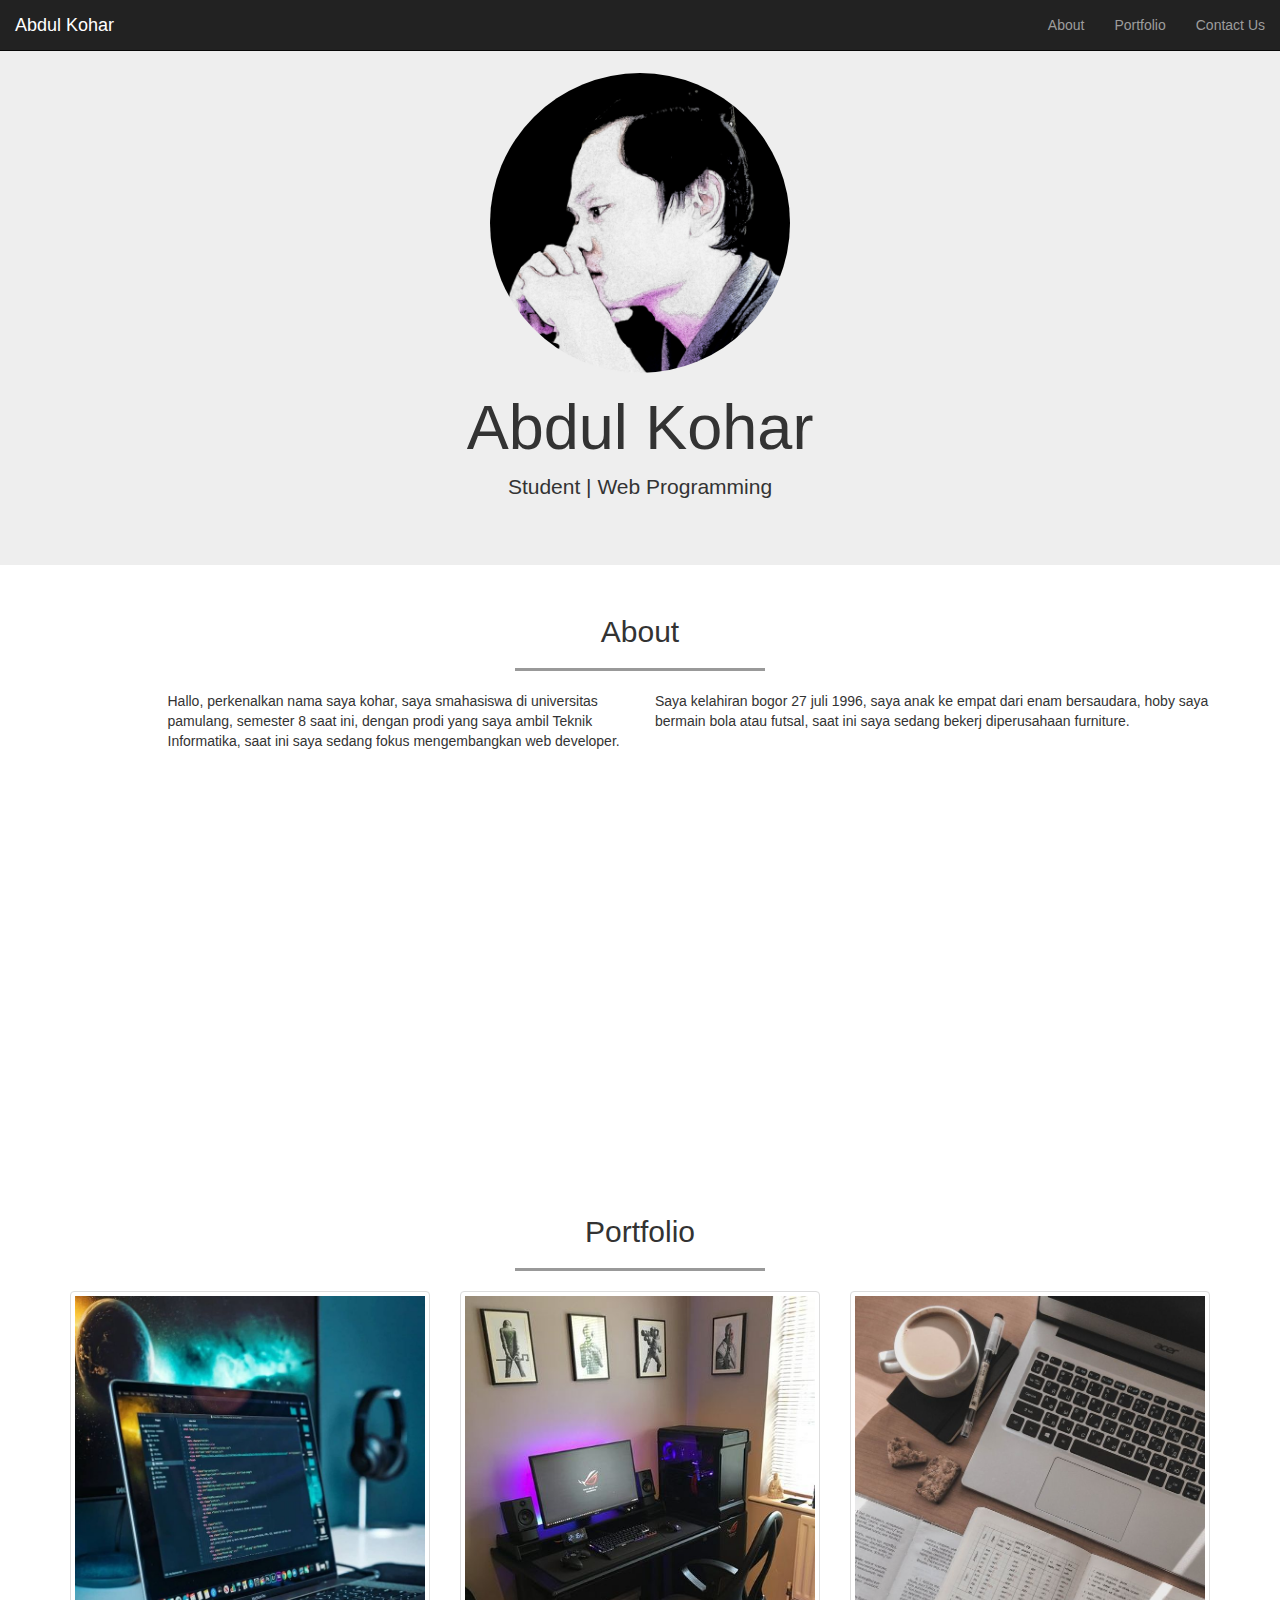
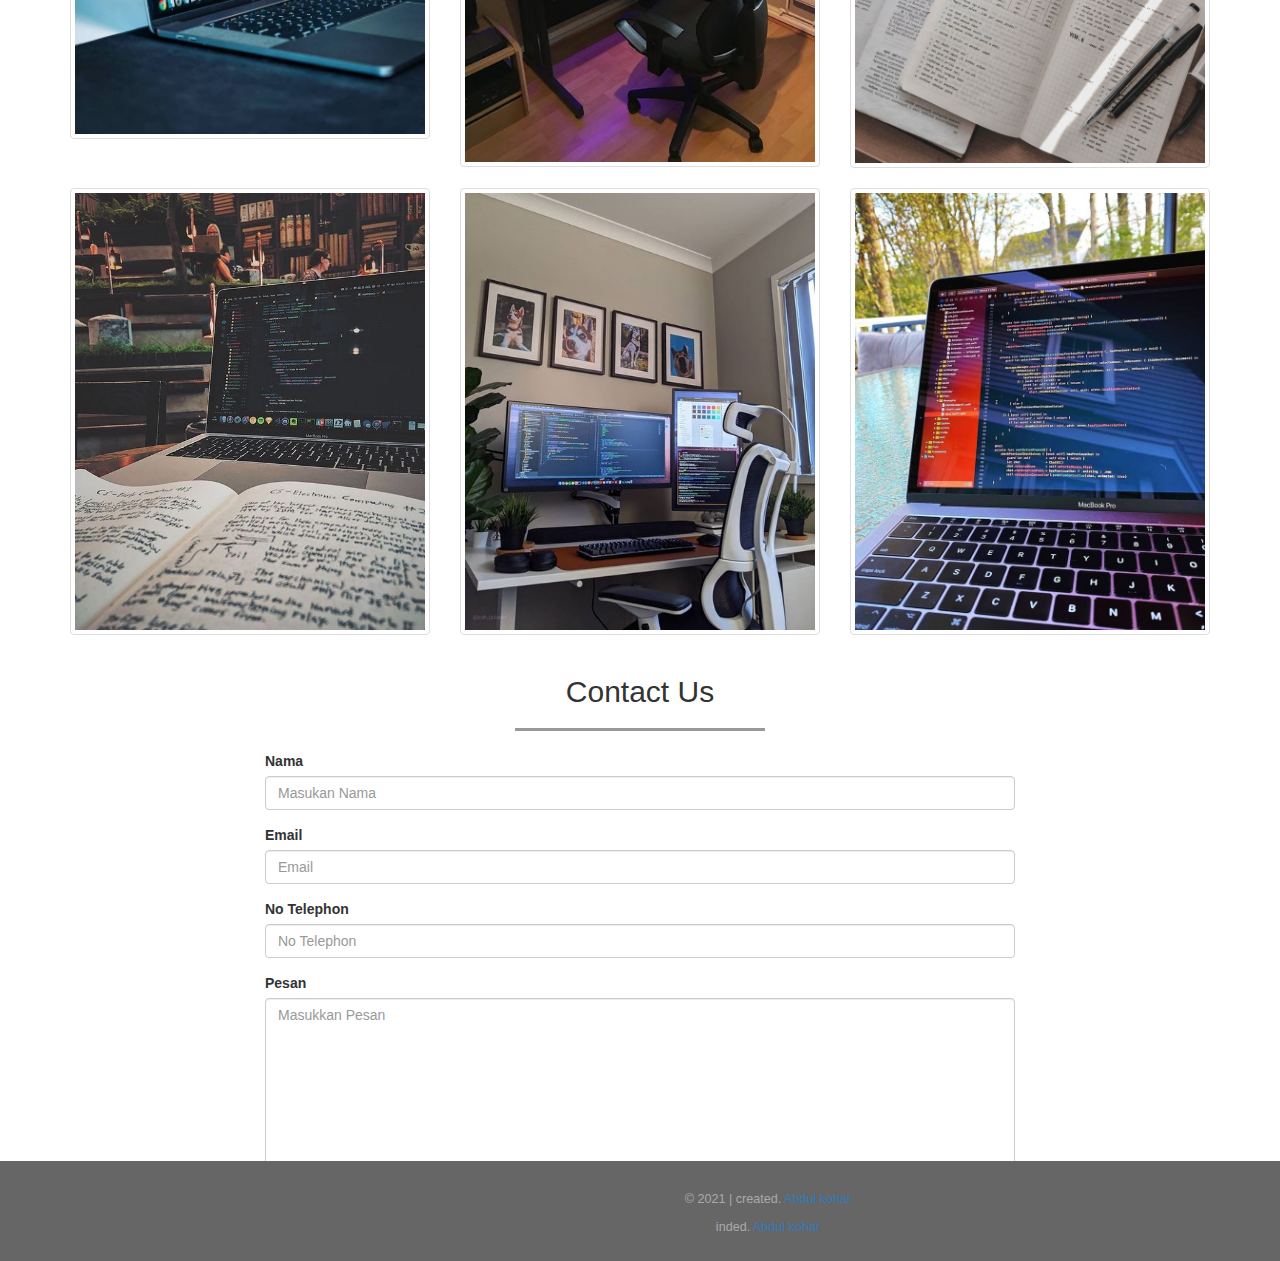
==== index.html @ ffff140d "change" ====
<!DOCTYPE html>
<html lang="en" id="home">
  <head>
    <meta charset="utf-8">
    <meta http-equiv="X-UA-Compatible" content="IE=edge">
    <meta name="viewport" content="width=device-width, initial-scale=1">
    <!-- The above 3 meta tags *must* come first in the head; any other head content must come *after* these tags -->
    <title>My Portfolio|Abdul Kohar</title>

    <!-- Bootstrap -->
    <link href="css/bootstrap.min.css" rel="stylesheet">
    <link rel="stylesheet" href="css/style.css">

    <!-- HTML5 shim and Respond.js for IE8 support of HTML5 elements and media queries -->
    <!-- WARNING: Respond.js doesn't work if you view the page via file:// -->
    <!--[if lt IE 9]>
      <script src="https://oss.maxcdn.com/html5shiv/3.7.3/html5shiv.min.js"></script>
      <script src="https://oss.maxcdn.com/respond/1.4.2/respond.min.js"></script>
    <![endif]-->
  </head>
  <body>
    <!-- Navbar -->
    <nav class="navbar navbar-inverse navbar-fixed-top">
      <div class="container-fluid">
        <div class="navbar-header">
          <button type="button" class="navbar-toggle collapsed" data-toggle="collapse" data-target="#bs-example-navbar-collapse-1" aria-expanded="false">
            <span class="sr-only">Toggle Navigasi</span>
            <span class="icon-bar"></span>
            <span class="icon-bar"></span>
            <span class="icon-bar"></span>
          </button>

          <a href="#home" class="navbar-brand" class="page-scroll">Abdul Kohar</a>
        </div>




        <div class="collapse navbar-collapse" id="bs-example-navbar-collapse-1">
          <ul class="nav navbar-nav navbar-right">
            <li><a href="#about" class="page-scroll">About</li></a>
            <li><a href="#portfolio" class="page-scroll">Portfolio</li></a>
            <li><a href="#contact" class="page-scroll">Contact Us</a></li>
          <ul>
        </ul>
      </div>
    </nav>
    <!-- akhir navbar -->









    <!-- jumbotron -->
    <div class="jumbotron text-center">
      <img src="img/jumbotron.jpg" class="img-circle">
      <h1>Abdul Kohar</h1>
      <p>Student | Web Programming</p>
    </div>
    <!-- akhir jumbotron -->




    <!-- about -->
    <section class="about" id="about">
      <div class="container">
        <div class="row">
          <div class="col-sm-12">
            <h2 class="text-center">About</h2>
            <hr>
          </div>
        </div>

        <div class="row">
          <div class="col-sm-5 col-sm-offset-1">
            <p>Hallo, perkenalkan nama saya kohar, saya smahasiswa di universitas pamulang, semester 8 saat ini, dengan prodi yang saya ambil Teknik Informatika, saat ini saya sedang fokus mengembangkan web developer.</p>
          </div>
          <div class="col-sm-6">
            <p>Saya kelahiran bogor 27 juli 1996, saya anak ke empat dari enam bersaudara, hoby saya bermain bola atau futsal, saat ini saya sedang bekerj diperusahaan furniture. </p>
        </div>
      </div>
    </section>
    <!-- akhir about -->




    <!-- porfolio -->
    <section class="portfolio" id="portfolio">
      <div class="container">
        <div class="row">
          <div class="col-sm-12 text-center">
            <h2>Portfolio</h2>
            <hr>
          </div>
        </div>
        <div class="row">
          <div class="col-sm-4">
            <a href="" class="thumbnail">
               <img src="img/porfolio/1.jpg">
            </a>
          </div>
          <div class="col-sm-4">
            <a href="" class="thumbnail">
               <img src="img/porfolio/2.jpeg">
            </a>
          </div>
          <div class="col-sm-4">
            <a href="" class="thumbnail">
               <img src="img/porfolio/3.jpg">
            </a>
          </div>
          <div class="col-sm-4">
            <a href="" class="thumbnail">
               <img src="img/porfolio/4.jpg">
            </a>
          </div>
        <div class="col-sm-4">
            <a href="" class="thumbnail">
               <img src="img/porfolio/5.jpeg">
            </a>
          </div>
          <div class="col-sm-4">
            <a href="" class="thumbnail">
               <img src="img/porfolio/6.jpg">
            </a>
          </div>
        </div>
    </div>
  </section>
    <!-- akhir porfolio -->




    <!-- contact -->
    <section class="contact" id="contact">
      <div class="container">
        <div class="row">
          <div class="col-sm-12 text-center">
            <h2>Contact Us</h2>
            <hr>
          </div>
        </div>
        <div class="row">
          <div class="col-sm-8 col-sm-offset-2">
            <form>
              <div class="form-group">
                <label for="nama">Nama</label>
                <input type="text" id="nama" class="form-control" placeholder="Masukan Nama">
              </div>
               <div class="form-group">
                <label for="email">Email</label>
                <input type="email" id="nama" class="form-control" placeholder="Email">
              </div>
               <div class="form-group">
                <label for="telp">No Telephon</label>
                <input type="telp" id="nama" class="form-control" placeholder="No Telephon">
              </div>
              <div class="form-group">
                <label for="pesan">Pesan</label>
                <textarea class="form-control" rows="10" placeholder="Masukkan Pesan"></textarea>
              </div>
              <button type="submit" class="btn btn-primary">Kirim Pesan</button>
            </form>
          </div>
        </div>

      </div>
    </section>
    <!-- akhri contact -->



    <!-- footer -->
    <footer>
      <div class="container text-center">
        <div class="row">
          <div class="col-sm-12">
          <p>&copy; 2021 | created. <a href="https://instagram.com/akohar27">Abdul kohar</p></a>
        </div>
       </div>
       <div class="row">
          <div class="col-sm-12">
          <p>inded. <a href="https://www.linkedin.com/in/abdul-kohar-0a9ba1a0">Abdul kohar</p></a>
      </div>
    </footer>
    <!-- akhir footer -->










    <!-- jQuery (necessary for Bootstrap's JavaScript plugins) -->
    <script src="js/jquery-3.6.0.min.js"></script>
    <!-- Include all compiled plugins (below), or include individual files as needed -->
    <script src="js/bootstrap.min.js"></script>

    <script src="js/script.js"></script>
  </body>
</html>
---- css/style.css ----
html {
	position: relative;
}


body {
	margin-bottom: 120px;
}

.jumbotron img {
	width: 300px;
	margin-top: 25px;
	
}



hr {
	width: 250px;
	border-top: 3px solid #999;
}



section{
	height: 600px;

}


.porfolio {
	background-color: #eee;
}

.contact {
	min-height: 800px;
	
}








footer {
	position: absolute;
	bottom: 0;
	width: 120%;
	height: 100px;
	background-color: #666;
	color: #aaa;
	padding-top: 30px;
}

footer p {
	color: #aaa;
	font-size: 0.9em;
}
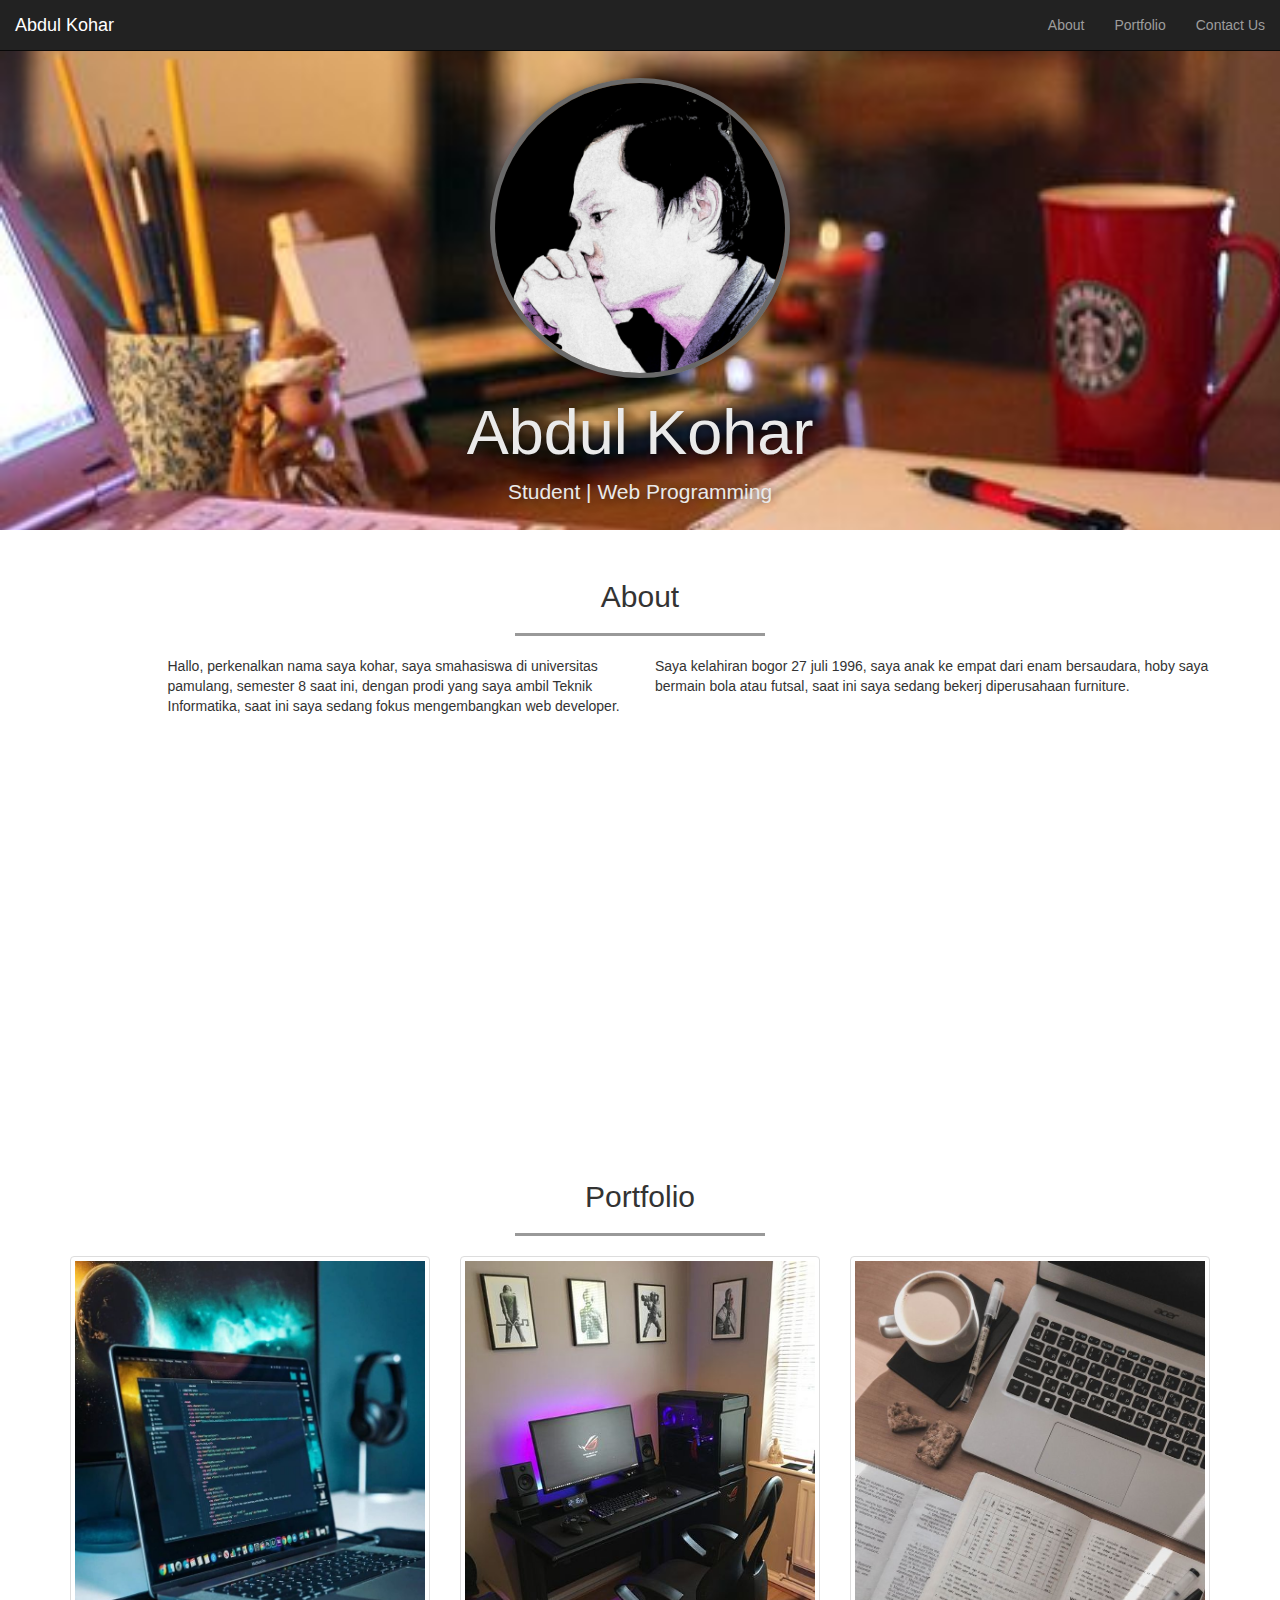
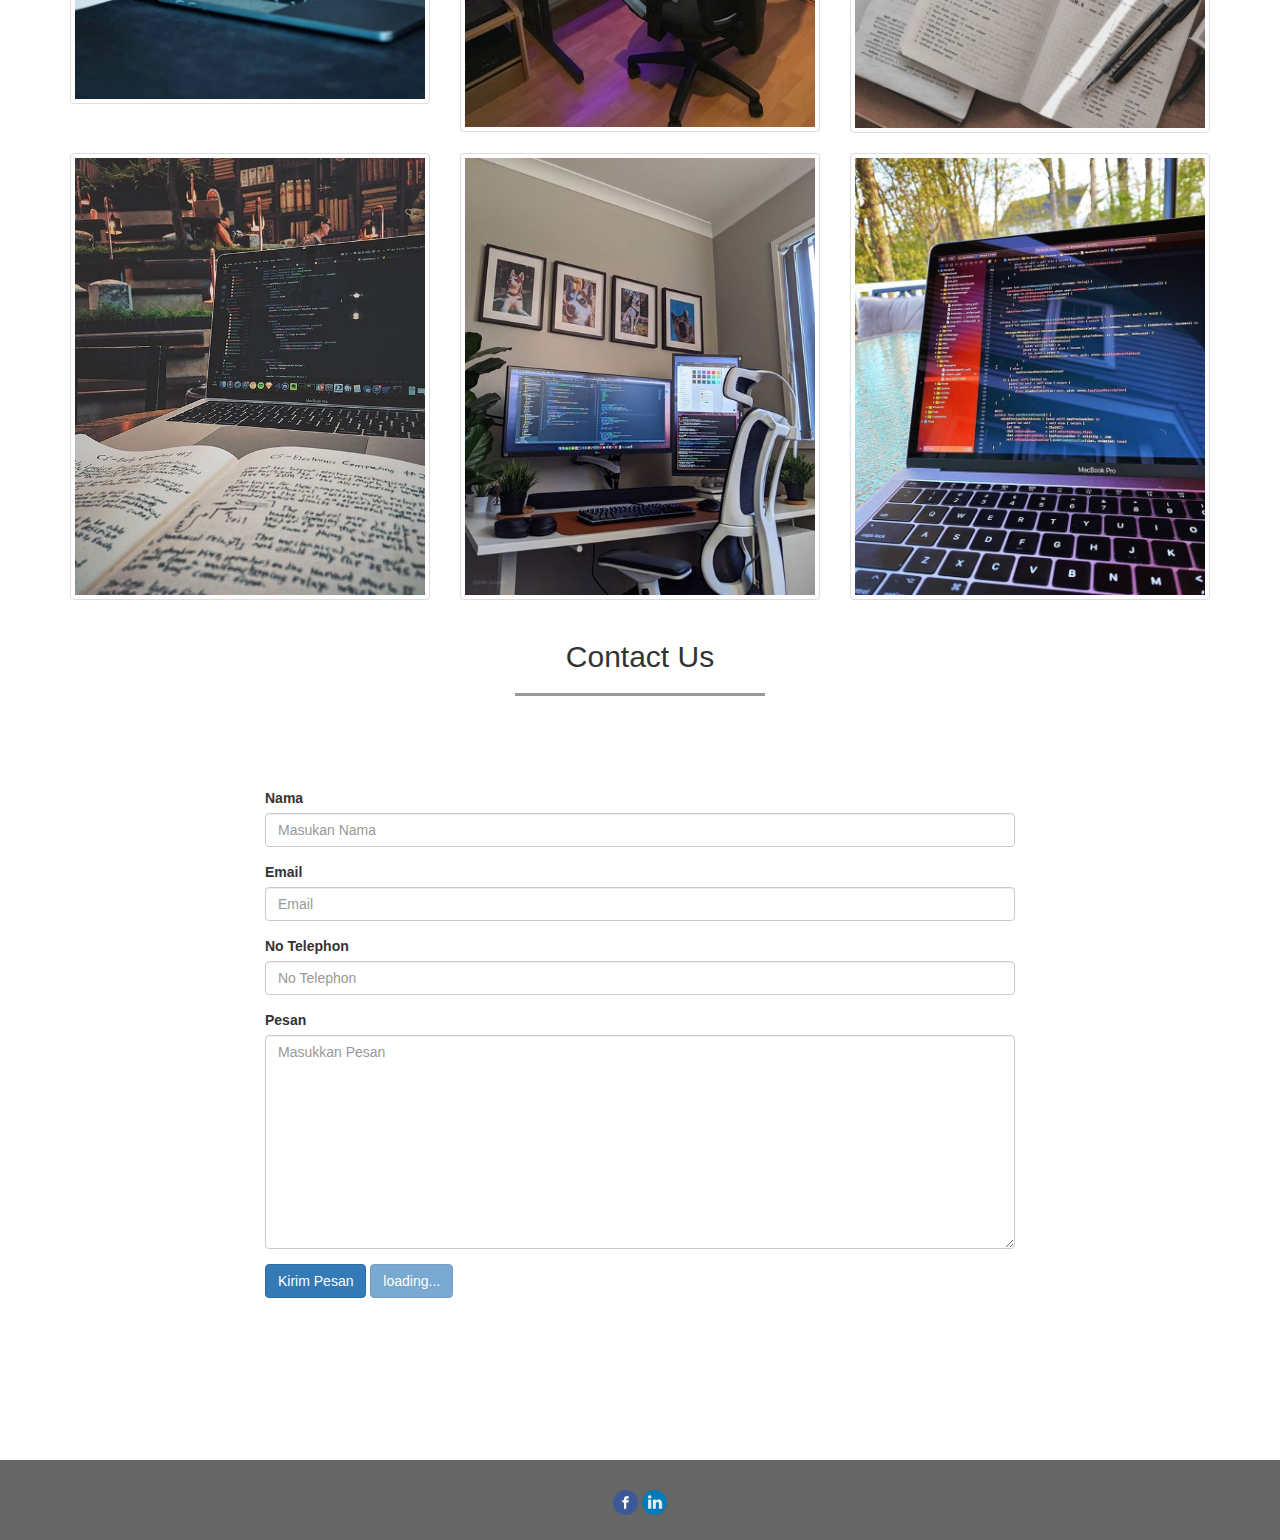
==== commit 66cdaf3c: "portfolio" ====
--- a/index.html
+++ b/index.html
@@ -5,7 +5,7 @@
     <meta http-equiv="X-UA-Compatible" content="IE=edge">
     <meta name="viewport" content="width=device-width, initial-scale=1">
     <!-- The above 3 meta tags *must* come first in the head; any other head content must come *after* these tags -->
-    <title>My Portfolio|Abdul Kohar</title>
+    <title>My Portfolio | Abdul Kohar</title>
 
     <!-- Bootstrap -->
     <link href="css/bootstrap.min.css" rel="stylesheet">
@@ -32,16 +32,11 @@
 
           <a href="#home" class="navbar-brand" class="page-scroll">Abdul Kohar</a>
         </div>
-
-
-
-
         <div class="collapse navbar-collapse" id="bs-example-navbar-collapse-1">
           <ul class="nav navbar-nav navbar-right">
-            <li><a href="#about" class="page-scroll">About</li></a>
-            <li><a href="#portfolio" class="page-scroll">Portfolio</li></a>
+            <li><a href="#about" class="page-scroll">About</a></li>
+            <li><a href="#portfolio" class="page-scroll">Portfolio</a></li>
             <li><a href="#contact" class="page-scroll">Contact Us</a></li>
-          <ul>
         </ul>
       </div>
     </nav>
@@ -57,7 +52,7 @@
 
     <!-- jumbotron -->
     <div class="jumbotron text-center">
-      <img src="img/jumbotron.jpg" class="img-circle">
+      <img src="img/jumbotron.jpg" alt="" class="img-circle">
       <h1>Abdul Kohar</h1>
       <p>Student | Web Programming</p>
     </div>
@@ -149,24 +144,35 @@
         </div>
         <div class="row">
           <div class="col-sm-8 col-sm-offset-2">
-            <form>
+            <div class="alert alert-success alert-dismissible fade show d-none" role="alert">
+              <button type="button" class="close" data-dismiss="alert" aria-label="Close"><span aria-hidden="true">&times;</span></button>
+              <strong>Terimakasih!</strong> Pesan telah diterima.
+            </div>
+            <form name="form-contact">
               <div class="form-group">
                 <label for="nama">Nama</label>
-                <input type="text" id="nama" class="form-control" placeholder="Masukan Nama">
+                <input type="text" id="nama" class="form-control" placeholder="Masukan Nama" name="nama"/>
               </div>
                <div class="form-group">
                 <label for="email">Email</label>
-                <input type="email" id="nama" class="form-control" placeholder="Email">
+                <input type="email" id="nama" class="form-control" placeholder="Email" name="email"/>
               </div>
                <div class="form-group">
                 <label for="telp">No Telephon</label>
-                <input type="telp" id="nama" class="form-control" placeholder="No Telephon">
+                <input type="telp" id="nama" class="form-control" placeholder="No Telephon" name="no telephon"/>
               </div>
               <div class="form-group">
                 <label for="pesan">Pesan</label>
-                <textarea class="form-control" rows="10" placeholder="Masukkan Pesan"></textarea>
-              </div>
-              <button type="submit" class="btn btn-primary">Kirim Pesan</button>
+                <textarea class="form-control" rows="10" placeholder="Masukkan Pesan" name="pesan"></textarea>
+              </div>
+              <button type="submit" class="btn btn-primary btn-kirim" >Kirim Pesan</button>
+
+
+              <button type="submit" class="btn btn-primary d-none" disabled>
+                <span class="spinner-border spinner-border-sm" role="status" aria-hidden="true"></span>
+                loading...
+              </button>
+
             </form>
           </div>
         </div>
@@ -182,12 +188,19 @@
       <div class="container text-center">
         <div class="row">
           <div class="col-sm-12">
-          <p>&copy; 2021 | created. <a href="https://instagram.com/akohar27">Abdul kohar</p></a>
-        </div>
+             <a href="https://m.facebook.com/abdulkohar.kohar.359">
+               <img src="img/facebook.png">
+            </a>
+            <a href="https:/www.instagram.com/akohar27">
+               <img src="img/linkedin.png">
+            </a>
+          </div>
        </div>
        <div class="row">
-          <div class="col-sm-12">
-          <p>inded. <a href="https://www.linkedin.com/in/abdul-kohar-0a9ba1a0">Abdul kohar</p></a>
+         <div class="col-sm-12"> 
+           
+         </div>
+       </div>
       </div>
     </footer>
     <!-- akhir footer -->
@@ -207,5 +220,18 @@
     <script src="js/bootstrap.min.js"></script>
 
     <script src="js/script.js"></script>
+
+
+    <script>
+  const scriptURL = 'https://script.google.com/macros/s/AKfycbxNbPjHEDdVsoG2P-Elxygalj2u6ykDBJUbje1w2sw8i8Z_JV3uzRpGZSZItKRv99Q/exec'
+  const form = document.forms['form-contact'];
+
+  form.addEventListener('submit', e => {
+    e.preventDefault()
+    fetch(scriptURL, { method: 'POST', body: new FormData(form)})
+      .then(response => console.log('Success!', response))
+      .catch(error => console.error('Error!', error.message))
+  })
+</script>
   </body>
 </html>--- a/css/style.css
+++ b/css/style.css
@@ -5,12 +5,27 @@
 
 body {
 	margin-bottom: 120px;
+	margin-top: 30px;
+}
+
+
+.jumbotron {
+	height: 500px;
+	background-image: url('..//img/header-bg1.jpg');
+	background-attachment: fixed;
+	background-size: cover;
+	background-position: 0 -70px;
+	color: #eaeaea;
 }
 
 .jumbotron img {
 	width: 300px;
-	margin-top: 25px;
-	
+	border: 5px solid #696969;
+	box-shadow: 1px 1px 10px rgba(0,0,0,0.5);
+}
+
+.jumbotron h1, .jumbotron p {
+	text-shadow: 1px 1px 10px rgba(0,0,0,0.5);
 }
 
 
@@ -22,8 +37,8 @@
 
 
 
-section{
-	height: 600px;
+section {
+	min-height: 600px;
 
 }
 
@@ -34,6 +49,7 @@
 
 .contact {
 	min-height: 800px;
+	
 	
 }
 
@@ -46,15 +62,24 @@
 
 footer {
 	position: absolute;
-	bottom: 0;
-	width: 120%;
-	height: 100px;
+	bottom: 0%;
+	width: 100%;
+	height: 80px;
 	background-color: #666;
 	color: #aaa;
 	padding-top: 30px;
+
+
 }
 
 footer p {
 	color: #aaa;
 	font-size: 0.9em;
+
+}
+
+footer img{
+	height: 25px;
+	color: red;
+	font-size: 40px;
 }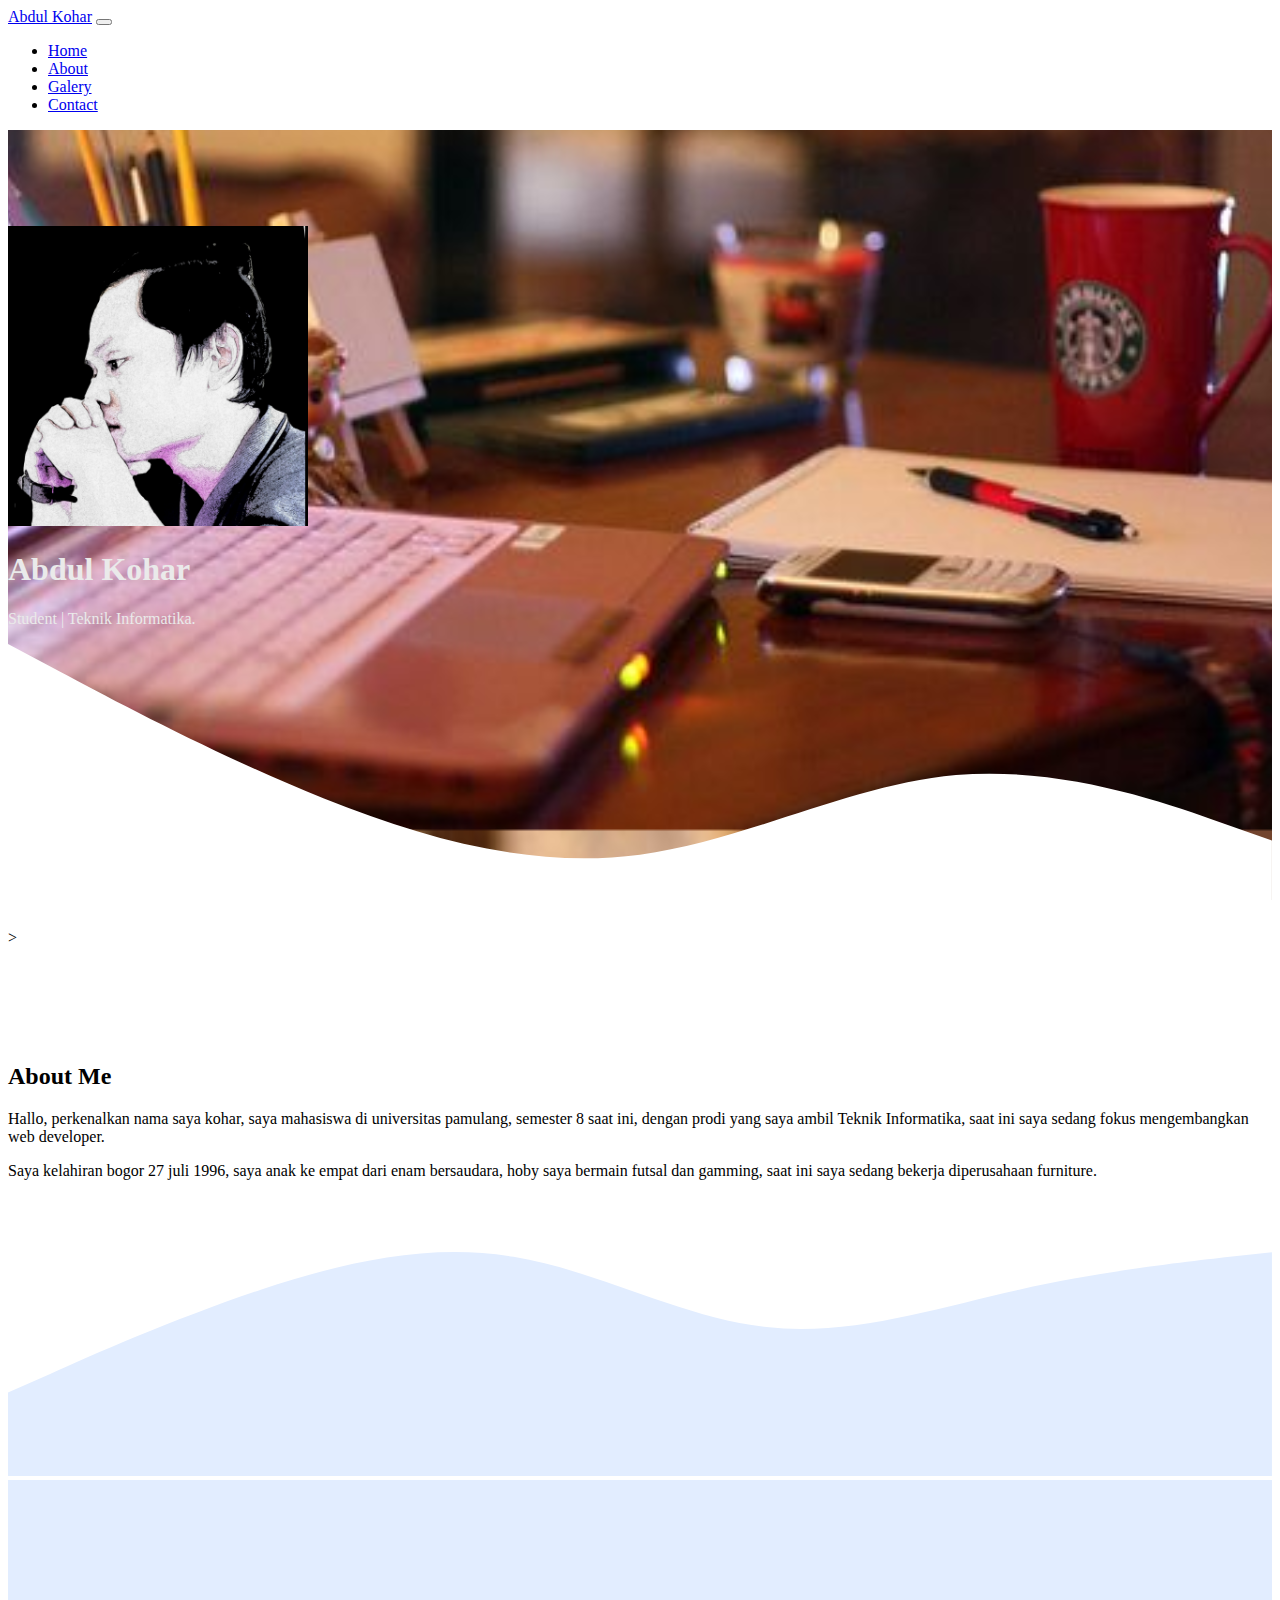
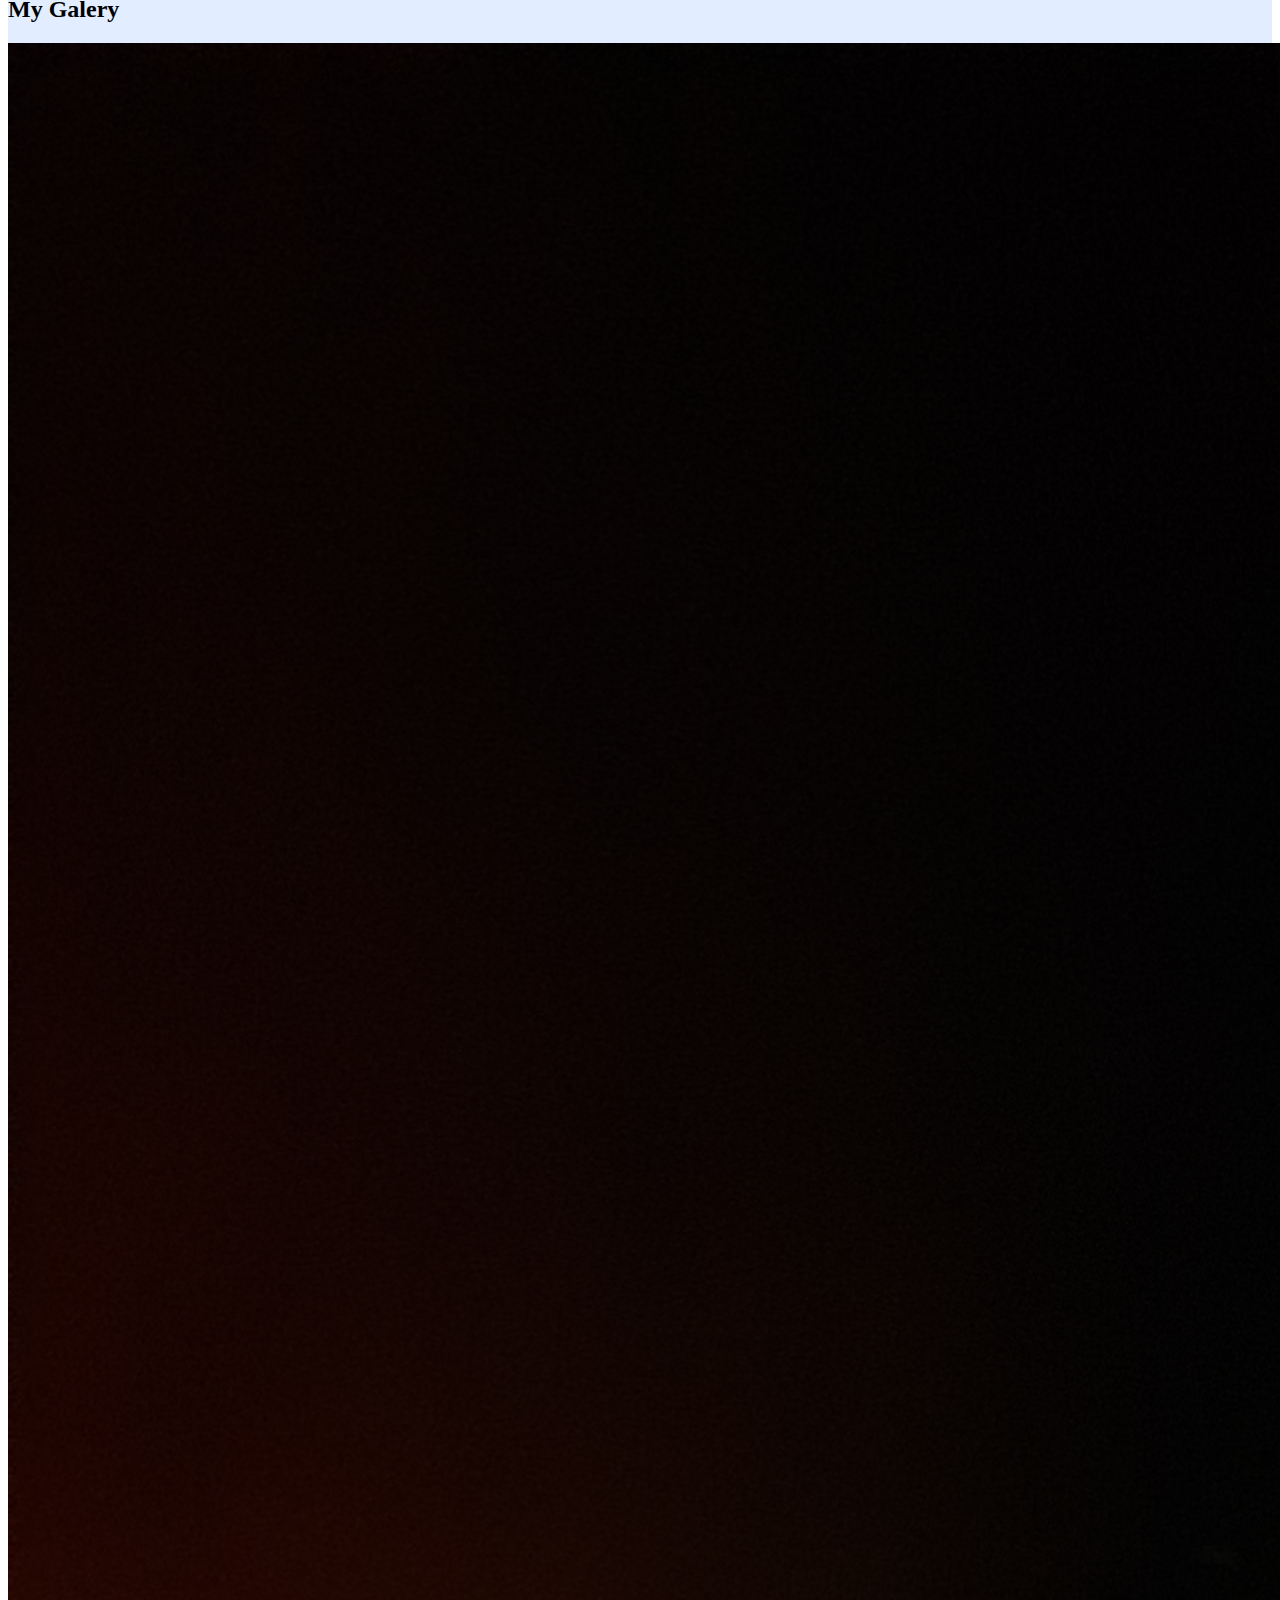
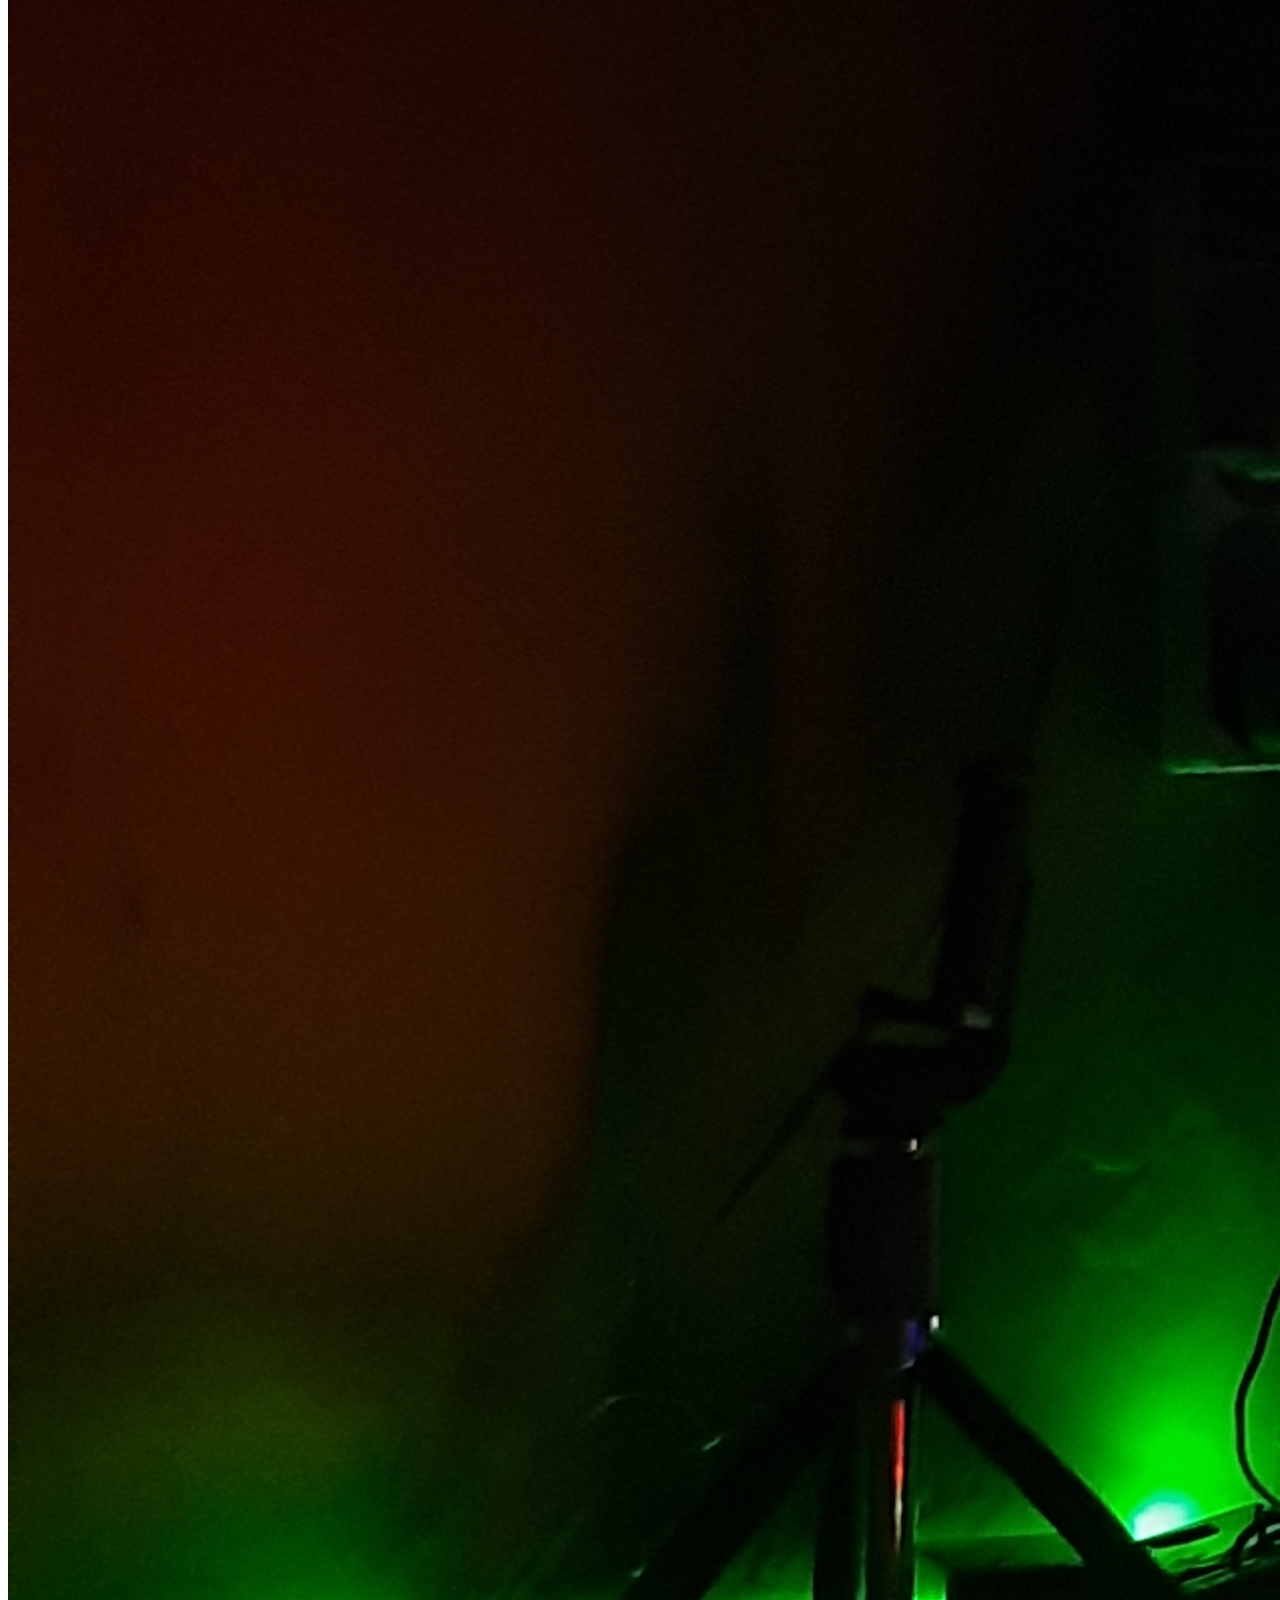
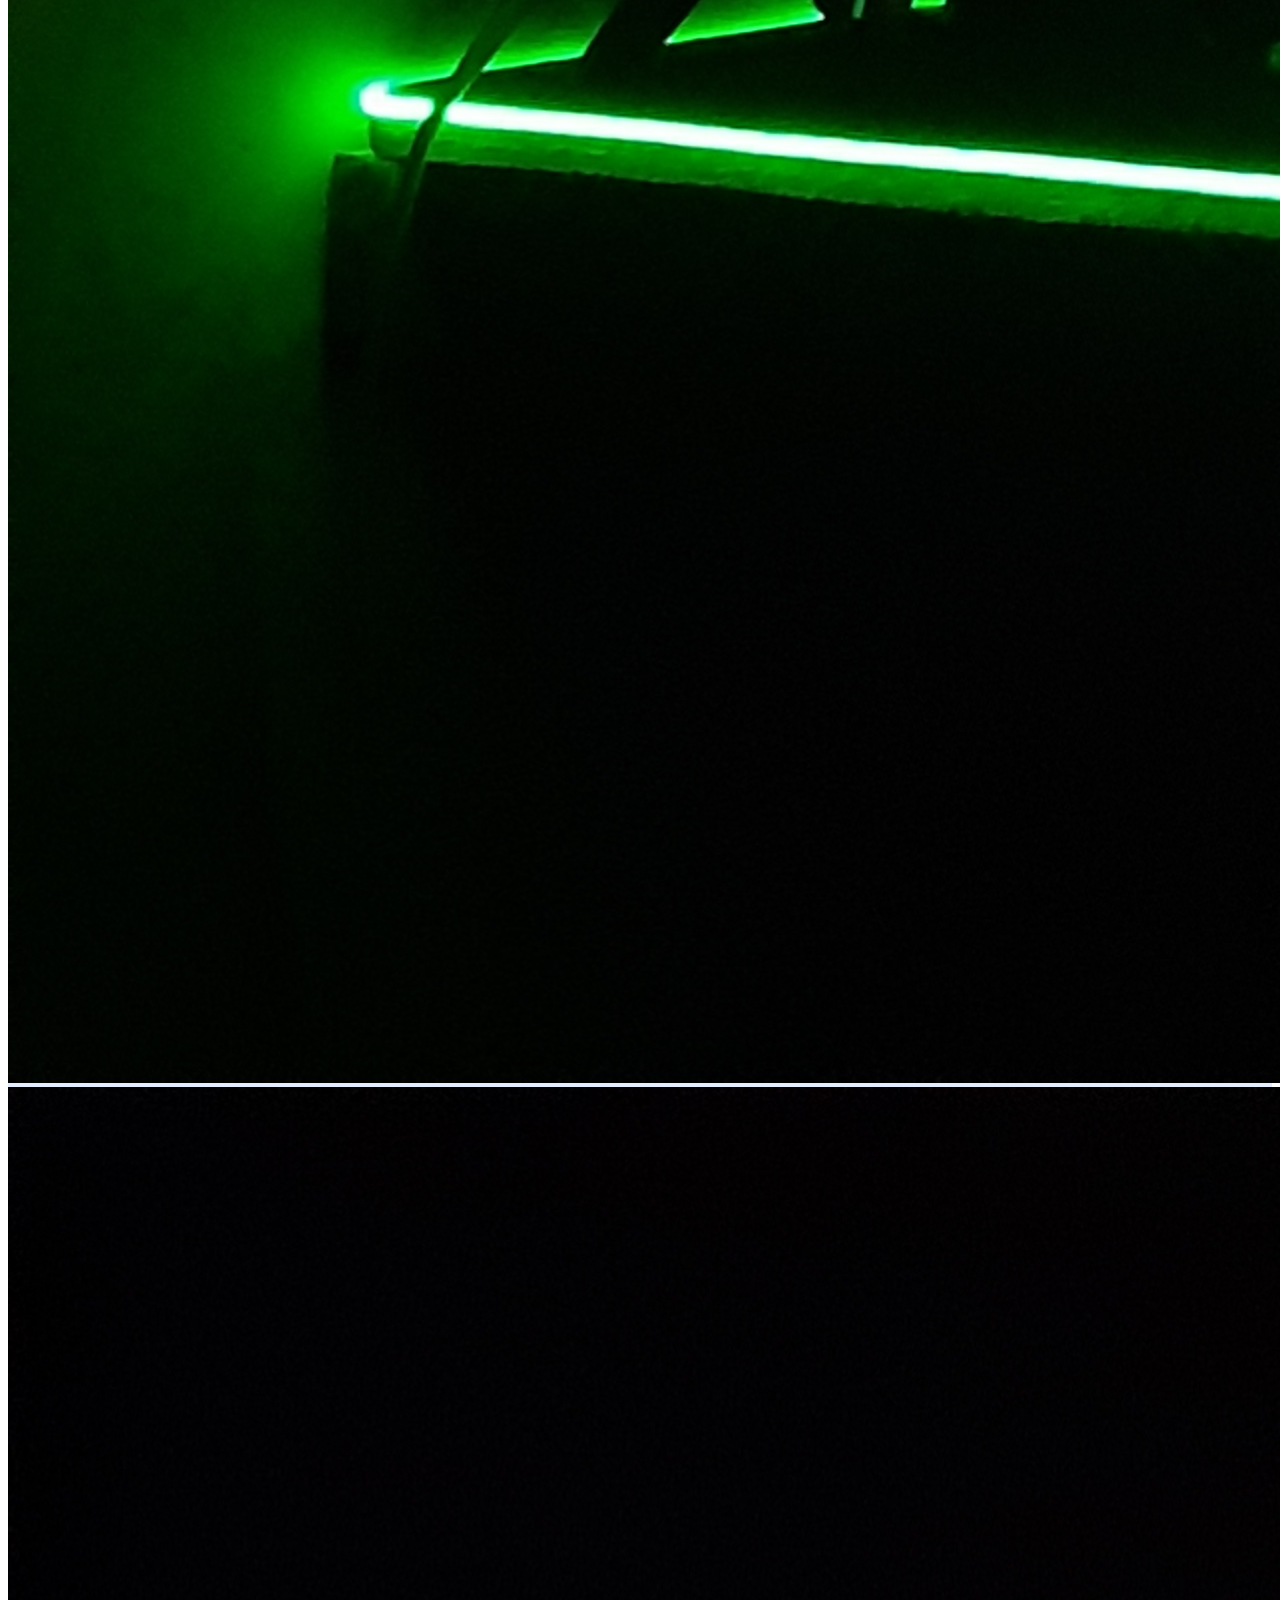
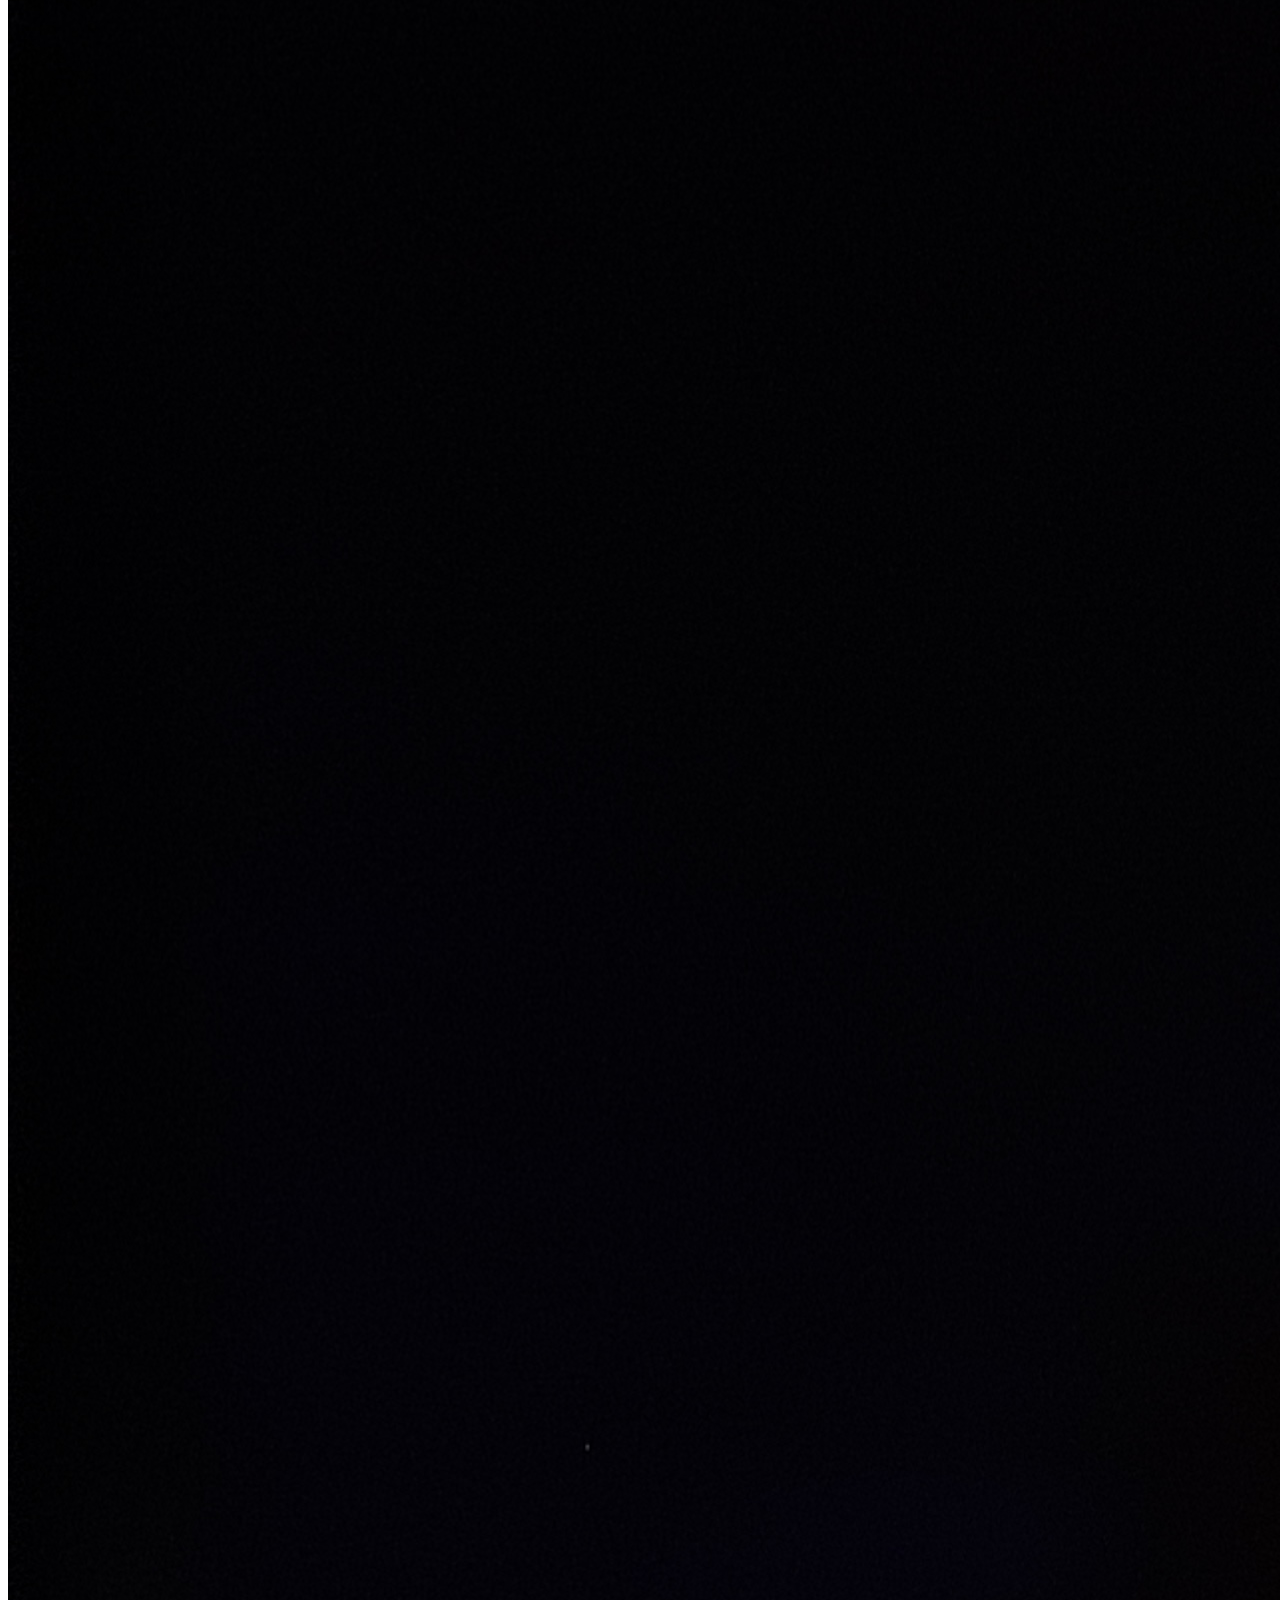
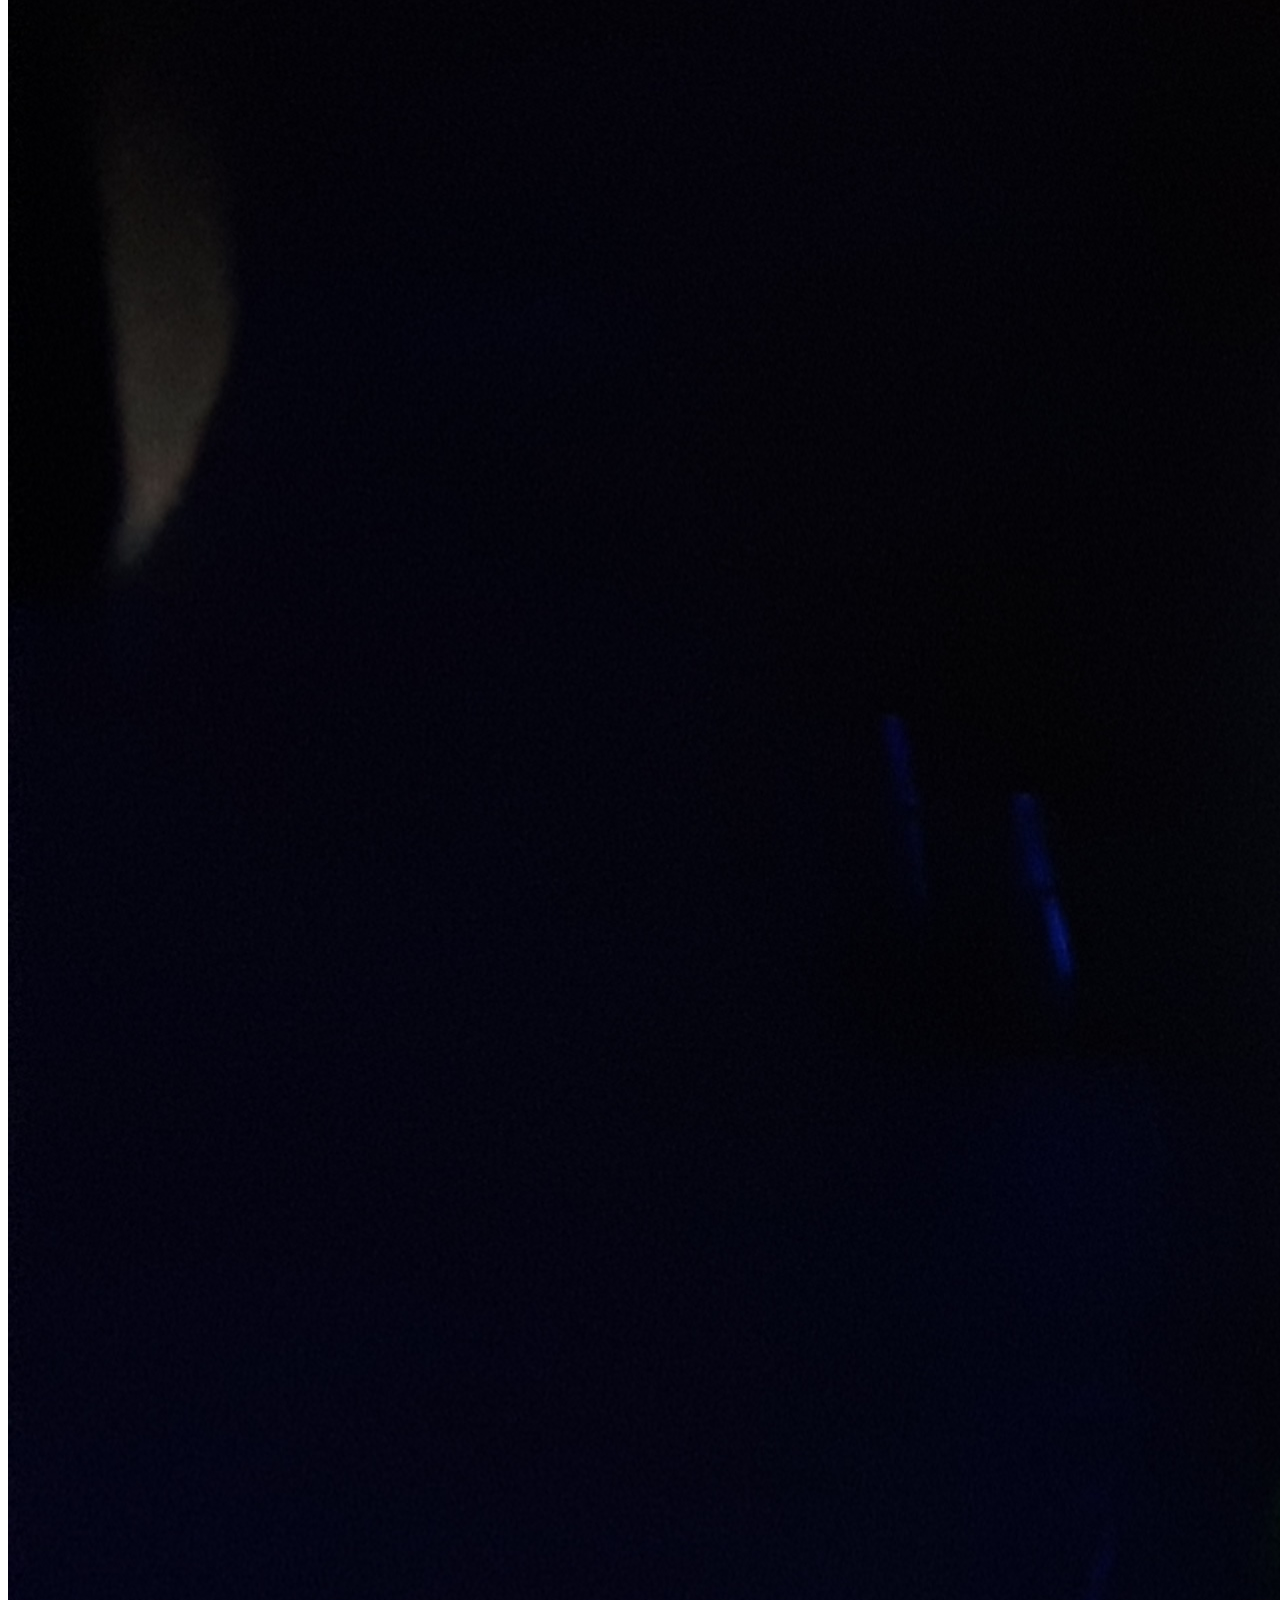
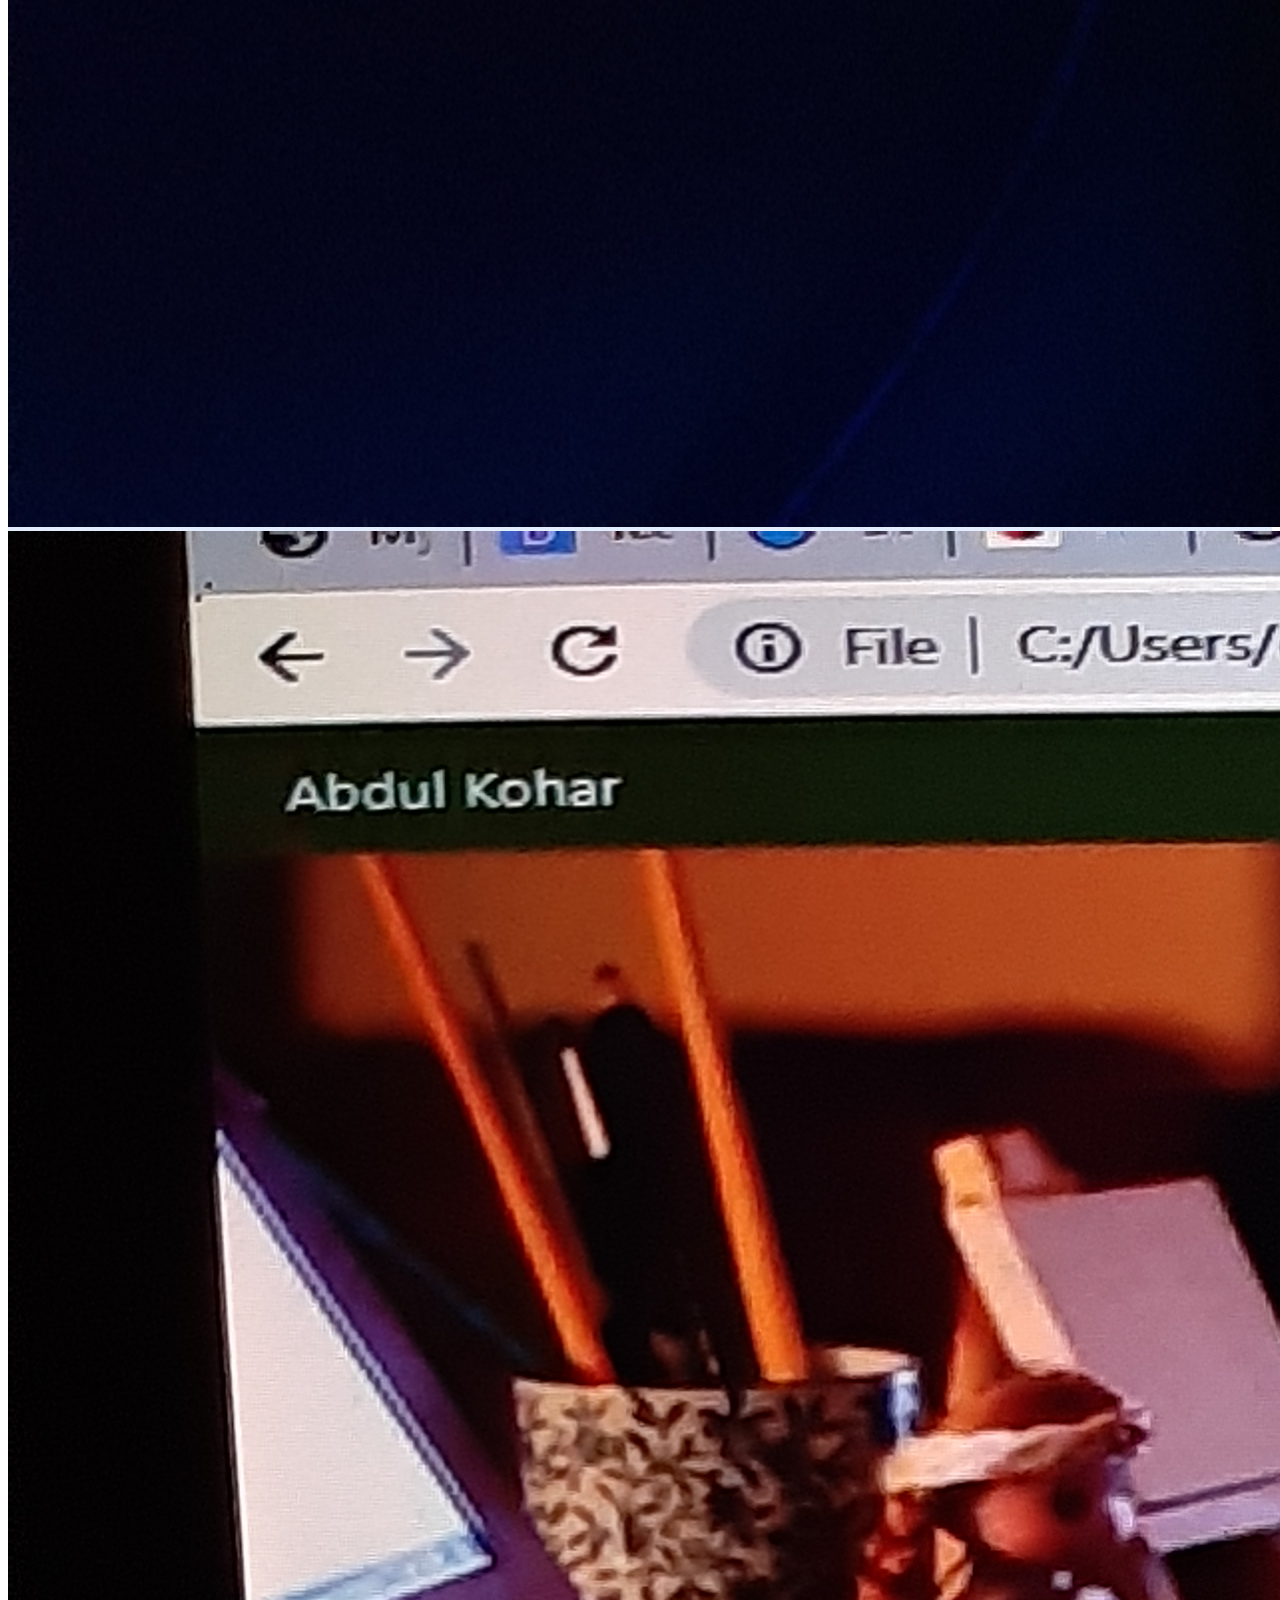
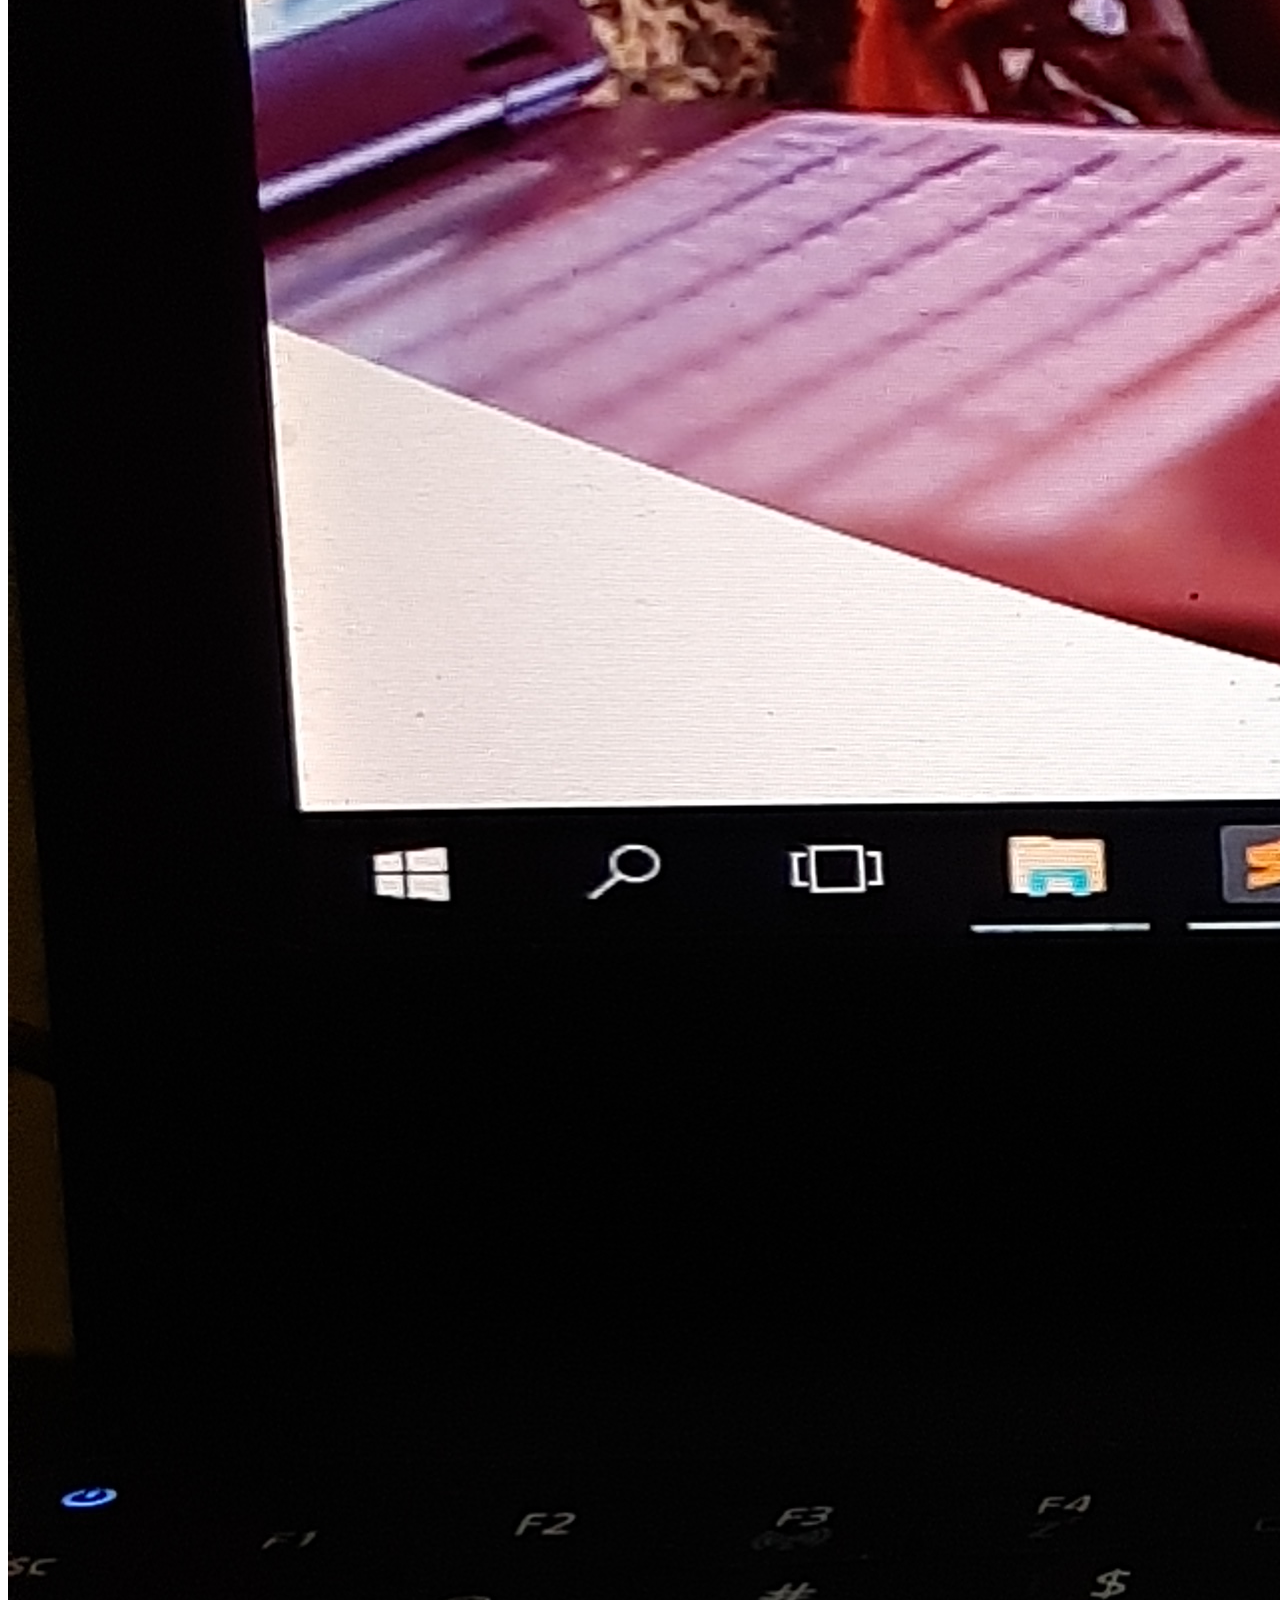
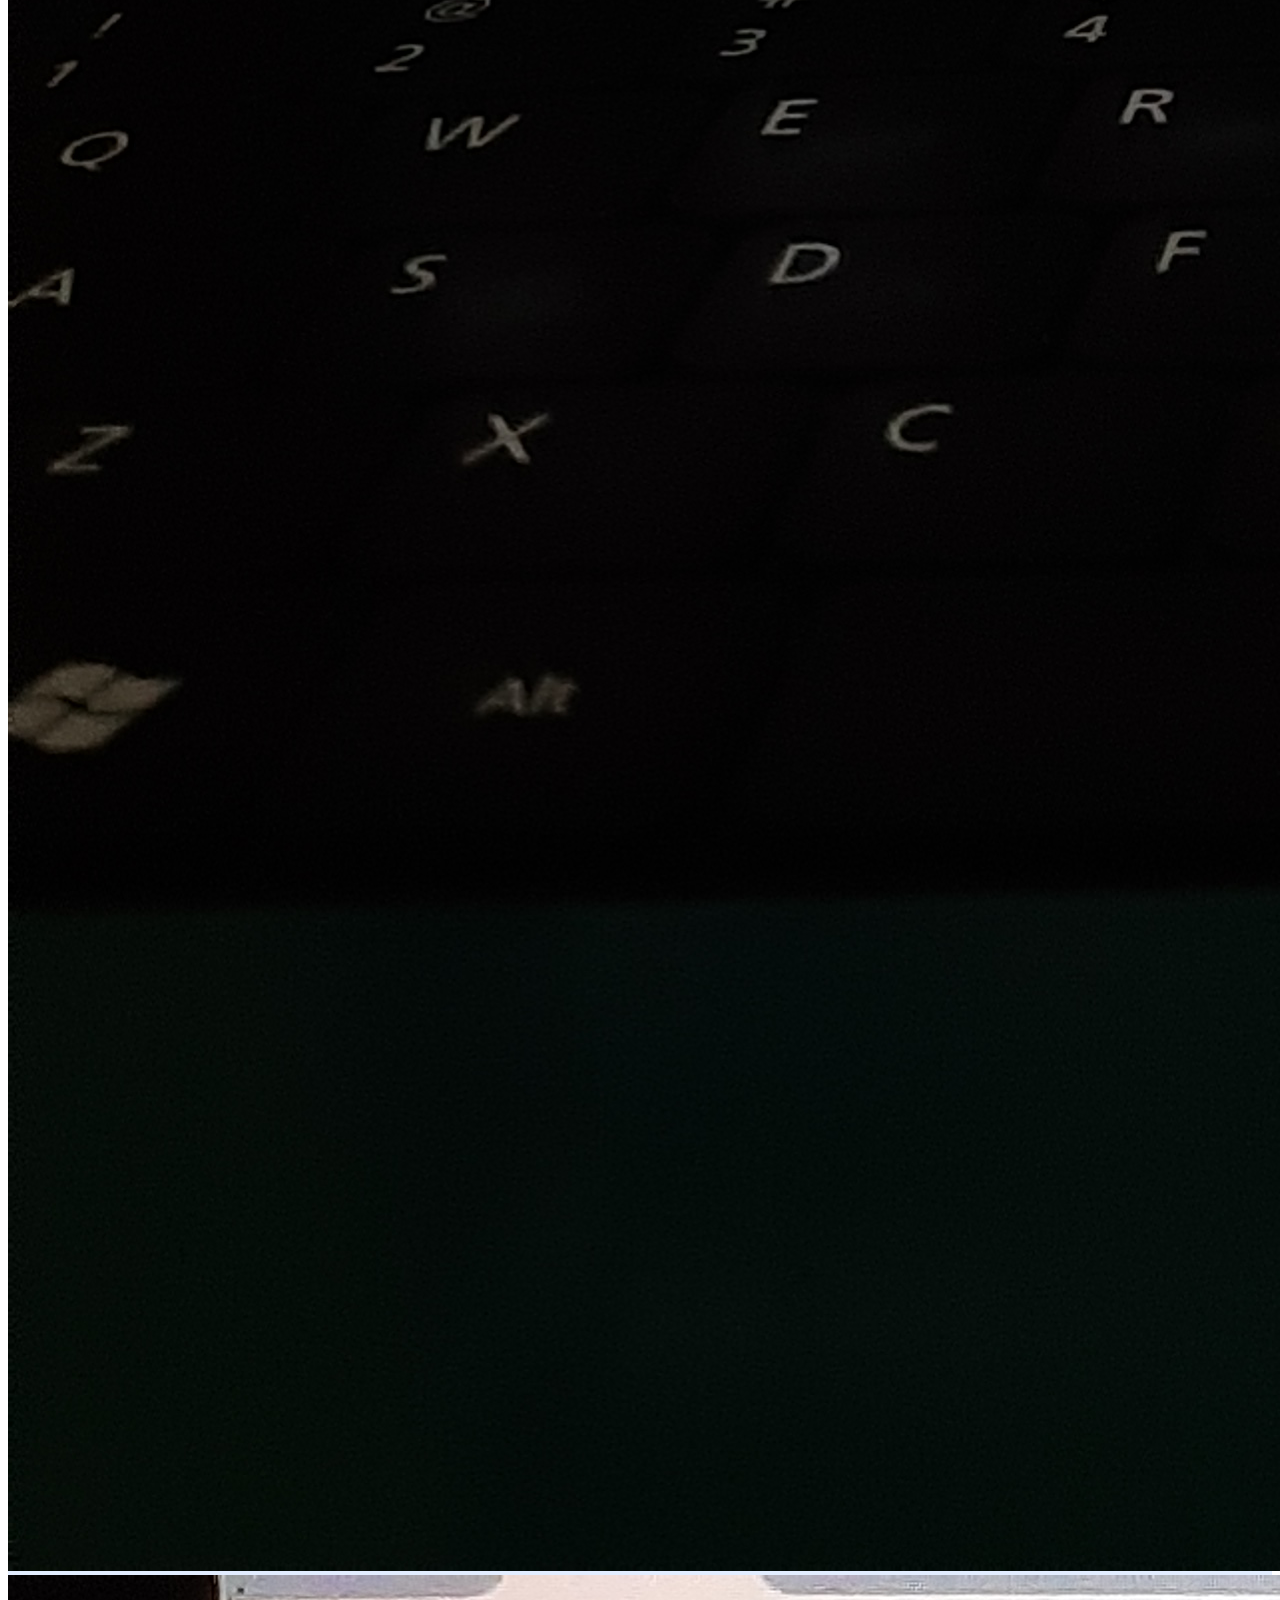
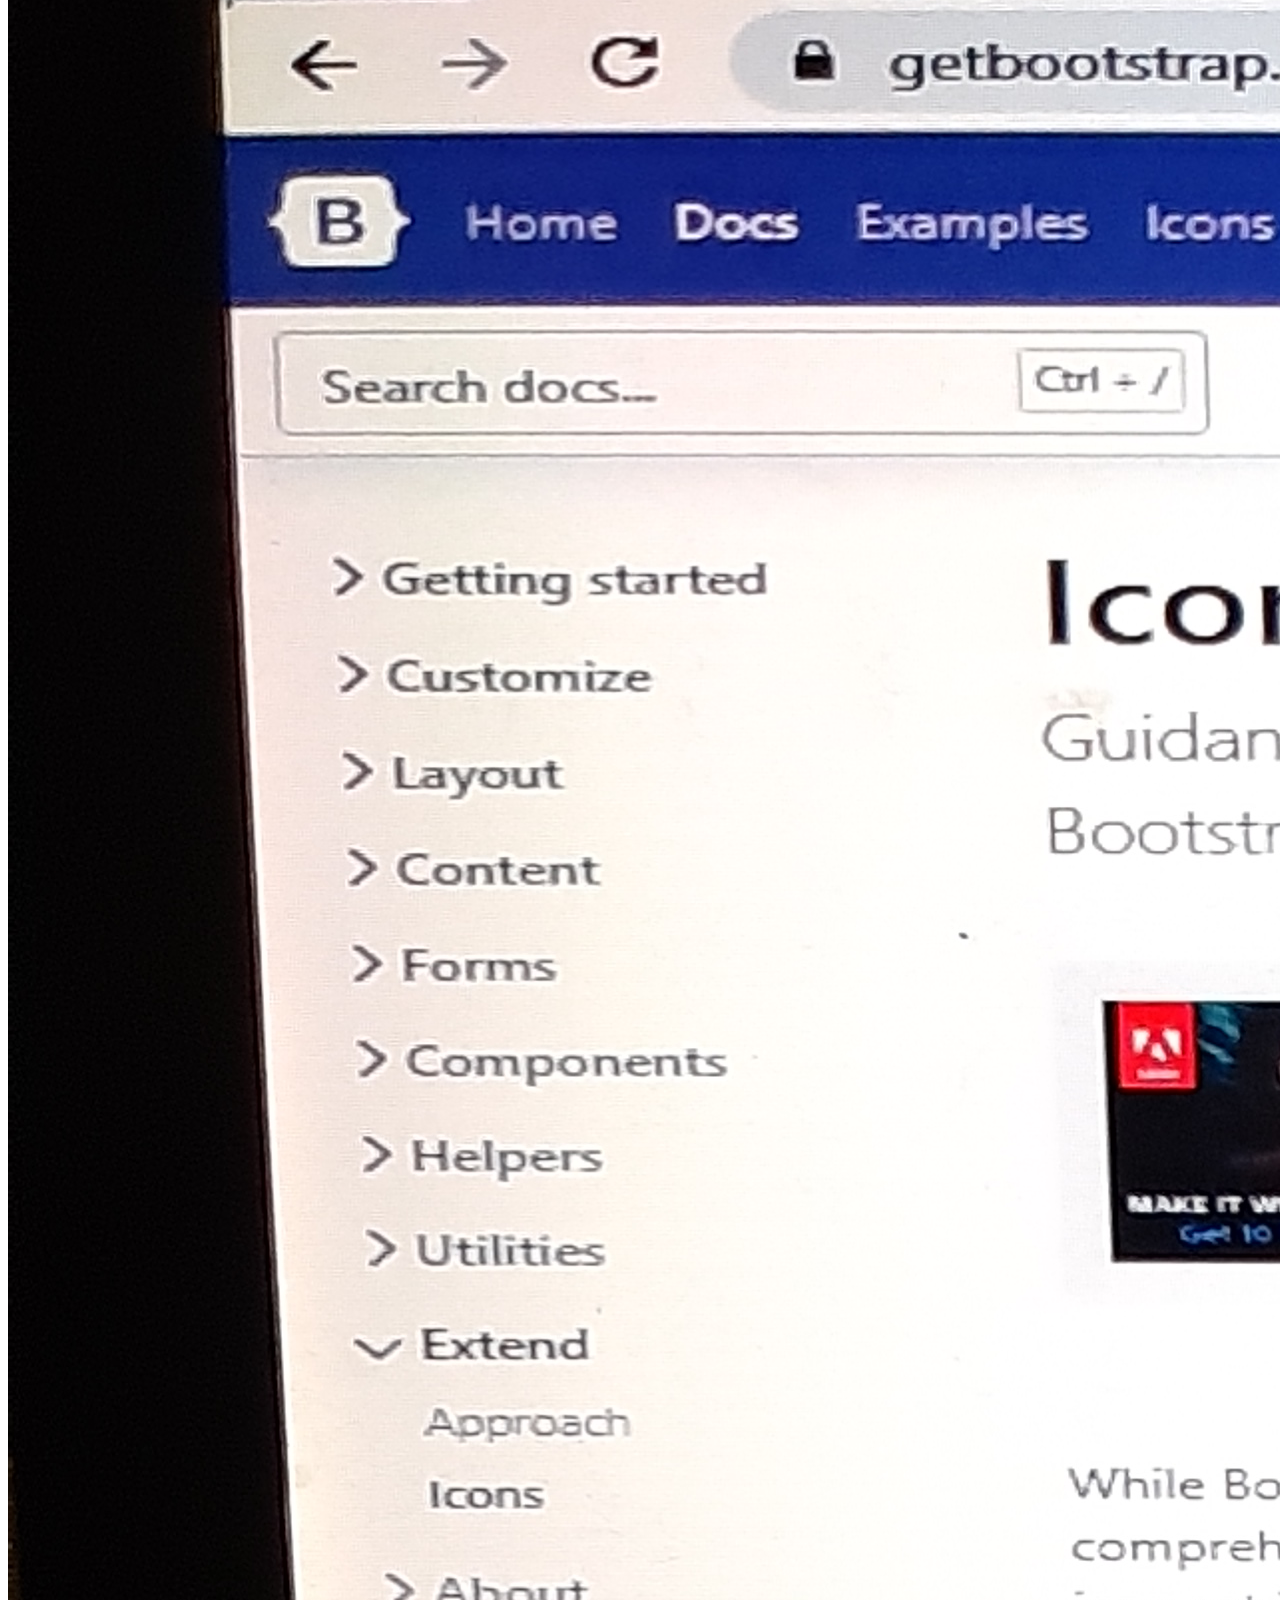
==== commit 7decaec5: "update" ====
--- a/index.html
+++ b/index.html
@@ -1,237 +1,204 @@
-<!DOCTYPE html>
-<html lang="en" id="home">
+<!doctype html>
+<html lang="en">
   <head>
+    <!-- Required meta tags -->
     <meta charset="utf-8">
-    <meta http-equiv="X-UA-Compatible" content="IE=edge">
     <meta name="viewport" content="width=device-width, initial-scale=1">
-    <!-- The above 3 meta tags *must* come first in the head; any other head content must come *after* these tags -->
+
+    <!-- Bootstrap CSS -->
+    <link href="https://cdn.jsdelivr.net/npm/bootstrap@5.0.2/dist/css/bootstrap.min.css" rel="stylesheet" integrity="sha384-EVSTQN3/azprG1Anm3QDgpJLIm9Nao0Yz1ztcQTwFspd3yD65VohhpuuCOmLASjC" crossorigin="anonymous">
+
+
+    <!-- my css -->
+    <link rel="stylesheet" href="css/style.css"/>
+    <link rel="stylesheet" href="font-awesome/css/font-awesome.mi.css"/>
+
+
+
+
+
+
     <title>My Portfolio | Abdul Kohar</title>
-
-    <!-- Bootstrap -->
-    <link href="css/bootstrap.min.css" rel="stylesheet">
-    <link rel="stylesheet" href="css/style.css">
-
-    <!-- HTML5 shim and Respond.js for IE8 support of HTML5 elements and media queries -->
-    <!-- WARNING: Respond.js doesn't work if you view the page via file:// -->
-    <!--[if lt IE 9]>
-      <script src="https://oss.maxcdn.com/html5shiv/3.7.3/html5shiv.min.js"></script>
-      <script src="https://oss.maxcdn.com/respond/1.4.2/respond.min.js"></script>
-    <![endif]-->
   </head>
-  <body>
-    <!-- Navbar -->
-    <nav class="navbar navbar-inverse navbar-fixed-top">
-      <div class="container-fluid">
-        <div class="navbar-header">
-          <button type="button" class="navbar-toggle collapsed" data-toggle="collapse" data-target="#bs-example-navbar-collapse-1" aria-expanded="false">
-            <span class="sr-only">Toggle Navigasi</span>
-            <span class="icon-bar"></span>
-            <span class="icon-bar"></span>
-            <span class="icon-bar"></span>
-          </button>
-
-          <a href="#home" class="navbar-brand" class="page-scroll">Abdul Kohar</a>
-        </div>
-        <div class="collapse navbar-collapse" id="bs-example-navbar-collapse-1">
-          <ul class="nav navbar-nav navbar-right">
-            <li><a href="#about" class="page-scroll">About</a></li>
-            <li><a href="#portfolio" class="page-scroll">Portfolio</a></li>
-            <li><a href="#contact" class="page-scroll">Contact Us</a></li>
-        </ul>
-      </div>
-    </nav>
+  <body id="home">
+    <i class="fal fa-quidditch"></i>
+
+    <!-- navbar -->
+  <nav class="navbar navbar-expand-lg navbar-dark bg-success shadow-sm fixed-top">
+    <div class="container">
+      <a class="navbar-brand" href="#">Abdul Kohar</a>
+   
+      <button class="navbar-toggler" type="button" data-bs-toggle="collapse" data-bs-target="#navbarNav" aria-controls="navbarNav" aria-expanded="false" aria-label="Toggle navigation">
+        <span class="navbar-toggler-icon"></span>
+      </button>
+    <div class="collapse navbar-collapse" id="navbarNav">
+      <ul class="navbar-nav ms-auto">
+        <li class="nav-item">
+          <a class="nav-link active" aria-current="page" href="#home">Home</a>
+        </li>
+        <li class="nav-item">
+          <a class="nav-link" href="#about">About</a>
+        </li>
+        <li class="nav-item">
+          <a class="nav-link" href="#galery">Galery</a>
+        </li>
+         <li class="nav-item">
+          <a class="nav-link" href="#contact">Contact</a>
+        </li>
+      </ul>
+    </div>
+  </div>
+ </nav>
     <!-- akhir navbar -->
 
 
 
-
-
-
-
-
-
     <!-- jumbotron -->
-    <div class="jumbotron text-center">
-      <img src="img/jumbotron.jpg" alt="" class="img-circle">
-      <h1>Abdul Kohar</h1>
-      <p>Student | Web Programming</p>
-    </div>
+   <section class="jumbotron text-center">
+    <img src="img/jumbotron.jpg" alt="Abdul Kohar" width="200" class="rounded-circle  img-thumbnail" />
+      <h1 class="display-4">Abdul Kohar</h1>
+        <p class="lead">Student | Teknik Informatika.</p>
+        <svg xmlns="http://www.w3.org/2000/svg" viewBox="0 0 1440 320"><path fill="#fff" fill-opacity="1" d="M0,0L60,32C120,64,240,128,360,176C480,224,600,256,720,240C840,224,960,160,1080,149.3C1200,139,1320,181,1380,202.7L1440,224L1440,320L1380,320C1320,320,1200,320,1080,320C960,320,840,320,720,320C600,320,480,320,360,320C240,320,120,320,60,320L0,320Z"></path></svg>
+  </section>>
     <!-- akhir jumbotron -->
 
-
-
-
-    <!-- about -->
-    <section class="about" id="about">
+    <!-- About -->
+    <section  id="about">
       <div class="container">
-        <div class="row">
-          <div class="col-sm-12">
-            <h2 class="text-center">About</h2>
-            <hr>
-          </div>
-        </div>
-
-        <div class="row">
-          <div class="col-sm-5 col-sm-offset-1">
-            <p>Hallo, perkenalkan nama saya kohar, saya smahasiswa di universitas pamulang, semester 8 saat ini, dengan prodi yang saya ambil Teknik Informatika, saat ini saya sedang fokus mengembangkan web developer.</p>
-          </div>
-          <div class="col-sm-6">
-            <p>Saya kelahiran bogor 27 juli 1996, saya anak ke empat dari enam bersaudara, hoby saya bermain bola atau futsal, saat ini saya sedang bekerj diperusahaan furniture. </p>
-        </div>
-      </div>
+        <div class="row text-center mb-3">
+          <div class="col">
+            <h2>About Me</h2>
+          </div>
+        </div>
+        <div class="row justify-content-center fs-5">
+          <div class="col-md-4">
+            <p>Hallo, perkenalkan nama saya kohar, saya mahasiswa di universitas pamulang, semester 8 saat ini, dengan prodi yang saya ambil Teknik Informatika, saat ini saya sedang fokus mengembangkan web developer.</p>
+          </div>
+          <div class="col-md-4">
+            <p>Saya kelahiran bogor 27 juli 1996, saya anak ke empat dari enam bersaudara, hoby saya bermain futsal dan gamming, saat ini saya sedang bekerja diperusahaan furniture. </p>
+          </div>
+        </div>
+      </div> 
+     <svg xmlns="http://www.w3.org/2000/svg" viewBox="0 0 1440 320"><path fill="#e2edff" fill-opacity="1" d="M0,224L48,202.7C96,181,192,139,288,106.7C384,75,480,53,576,69.3C672,85,768,139,864,149.3C960,160,1056,128,1152,106.7C1248,85,1344,75,1392,69.3L1440,64L1440,320L1392,320C1344,320,1248,320,1152,320C1056,320,960,320,864,320C768,320,672,320,576,320C480,320,384,320,288,320C192,320,96,320,48,320L0,320Z"></path></svg>
     </section>
     <!-- akhir about -->
 
 
-
-
-    <!-- porfolio -->
-    <section class="portfolio" id="portfolio">
+    <!-- pembuka galery -->
+    <section id="galery">
       <div class="container">
-        <div class="row">
-          <div class="col-sm-12 text-center">
-            <h2>Portfolio</h2>
-            <hr>
-          </div>
-        </div>
-        <div class="row">
-          <div class="col-sm-4">
-            <a href="" class="thumbnail">
-               <img src="img/porfolio/1.jpg">
-            </a>
-          </div>
-          <div class="col-sm-4">
-            <a href="" class="thumbnail">
-               <img src="img/porfolio/2.jpeg">
-            </a>
-          </div>
-          <div class="col-sm-4">
-            <a href="" class="thumbnail">
-               <img src="img/porfolio/3.jpg">
-            </a>
-          </div>
-          <div class="col-sm-4">
-            <a href="" class="thumbnail">
-               <img src="img/porfolio/4.jpg">
-            </a>
-          </div>
-        <div class="col-sm-4">
-            <a href="" class="thumbnail">
-               <img src="img/porfolio/5.jpeg">
-            </a>
-          </div>
-          <div class="col-sm-4">
-            <a href="" class="thumbnail">
-               <img src="img/porfolio/6.jpg">
-            </a>
-          </div>
-        </div>
-    </div>
-  </section>
-    <!-- akhir porfolio -->
-
-
-
-
-    <!-- contact -->
-    <section class="contact" id="contact">
+        <div class="row text-center mb-3">
+          <div class="col">
+            <h2>My Galery</h2>
+          </div>
+        </div>
+        <div class="row  justify-content-center">
+          <div class="col-md-4 mb-3">
+            <div class="card">
+              <img src="img/project/1.jpg" class="card-img-top" alt="...">
+              
+            </div>
+          </div>
+          <div class="col-md-4 mb-3">
+            <div class="card">
+              <img src="img/project/2.jpg" class="card-img-top" alt="...">
+              
+            </div>
+        </div>
+         <div class="col-md-4 mb-3">
+            <div class="card">
+              <img src="img/project/3.jpg" class="card-img-top" alt="...">
+            
+            </div>
+        </div>
+         <div class="col-md-4 mb-3">
+            <div class="card">
+              <img src="img/project/4.jpg" class="card-img-top" alt="...">
+            </div>
+        </div>
+        <div class="col-md-4 mb-3">
+            <div class="card">
+              <img src="img/project/5.jpg" class="card-img-top" alt="...">
+             
+            </div>
+        </div>
+        <div class="col-md-4 mb-3">
+            <div class="card">
+              <img src="img/project/6.jpg" class="card-img-top" alt="...">
+             
+            </div>
+        </div>
+      </div>
+   <svg xmlns="http://www.w3.org/2000/svg" viewBox="0 0 1440 320"><path fill="#fff" fill-opacity="1" d="M0,64L48,106.7C96,149,192,235,288,229.3C384,224,480,128,576,112C672,96,768,160,864,170.7C960,181,1056,139,1152,101.3C1248,64,1344,32,1392,16L1440,0L1440,320L1392,320C1344,320,1248,320,1152,320C1056,320,960,320,864,320C768,320,672,320,576,320C480,320,384,320,288,320C192,320,96,320,48,320L0,320Z"></path></svg>
+    </section>
+    <!-- penutup galery -->
+
+    <!-- pembuka contact -->
+     <section id="contact">
       <div class="container">
-        <div class="row">
-          <div class="col-sm-12 text-center">
-            <h2>Contact Us</h2>
-            <hr>
-          </div>
-        </div>
-        <div class="row">
-          <div class="col-sm-8 col-sm-offset-2">
-            <div class="alert alert-success alert-dismissible fade show d-none" role="alert">
-              <button type="button" class="close" data-dismiss="alert" aria-label="Close"><span aria-hidden="true">&times;</span></button>
-              <strong>Terimakasih!</strong> Pesan telah diterima.
-            </div>
-            <form name="form-contact">
-              <div class="form-group">
-                <label for="nama">Nama</label>
-                <input type="text" id="nama" class="form-control" placeholder="Masukan Nama" name="nama"/>
-              </div>
-               <div class="form-group">
-                <label for="email">Email</label>
-                <input type="email" id="nama" class="form-control" placeholder="Email" name="email"/>
-              </div>
-               <div class="form-group">
-                <label for="telp">No Telephon</label>
-                <input type="telp" id="nama" class="form-control" placeholder="No Telephon" name="no telephon"/>
-              </div>
-              <div class="form-group">
-                <label for="pesan">Pesan</label>
-                <textarea class="form-control" rows="10" placeholder="Masukkan Pesan" name="pesan"></textarea>
-              </div>
-              <button type="submit" class="btn btn-primary btn-kirim" >Kirim Pesan</button>
-
-
-              <button type="submit" class="btn btn-primary d-none" disabled>
-                <span class="spinner-border spinner-border-sm" role="status" aria-hidden="true"></span>
-                loading...
-              </button>
-
-            </form>
-          </div>
-        </div>
-
+        <div class="row text-center mb-3">
+          <div class="col">
+            <h2>Contact Me</h2>
+          </div>
+        </div>
+        <div class="row justify-content-center">
+          <div class="col-md-5">
+            <form>
+            <div class="mb-3">
+              <label for="name" class="form-label">Nama Lengkap</label>
+              <input type="text" class="form-control" id="name" aria-describedby="name">
+            </div>
+             <div class="mb-3">
+              <label for="alamat" class="form-label">Alamat</label>
+              <input type="text" class="form-control" id="alamat" aria-describedby="alamat">
+            </div>
+             <div class="mb-3">
+              <label for="notel" class="form-label">No Telephon</label>
+              <input type="notel" class="form-control" id="notel" aria-describedby="notel">
+            </div>
+             <div class="mb-3">
+              <label for="email" class="form-label">Email</label>
+              <input type="email" class="form-control" id="email" aria-describedby="email">
+            </div>
+            <div class="mb-3">
+             <label for="pesan" class="form-label">Pesan</label>
+              <textarea class="form-control" id="pesan" rows="3"></textarea>
+            </div>
+            <button type="submit" class="btn btn-primary">Kirim</button>
+           </form>
+          </div>
+        </div>
       </div>
-    </section>
-    <!-- akhri contact -->
-
+    <svg xmlns="http://www.w3.org/2000/svg" viewBox="0 0 1440 320"><path fill="#0d6efd" fill-opacity="1" d="M0,160L48,176C96,192,192,224,288,197.3C384,171,480,85,576,90.7C672,96,768,192,864,197.3C960,203,1056,117,1152,106.7C1248,96,1344,160,1392,192L1440,224L1440,320L1392,320C1344,320,1248,320,1152,320C1056,320,960,320,864,320C768,320,672,320,576,320C480,320,384,320,288,320C192,320,96,320,48,320L0,320Z"></path></svg>
+      <i class="fa fa-coffee fa-4x"></i>
+    
+     </section>
+    <!-- penutup contact -->
 
 
     <!-- footer -->
-    <footer>
-      <div class="container text-center">
-        <div class="row">
-          <div class="col-sm-12">
-             <a href="https://m.facebook.com/abdulkohar.kohar.359">
-               <img src="img/facebook.png">
-            </a>
-            <a href="https:/www.instagram.com/akohar27">
-               <img src="img/linkedin.png">
-            </a>
-          </div>
-       </div>
-       <div class="row">
-         <div class="col-sm-12"> 
-           
-         </div>
-       </div>
-      </div>
+    <footer class="bg-primary text-white pb-5">
+      <p class="text-center">Created built | <a href="https://www.instagram.com/akohar27/" class="text-white fw-bold">Abdul Kohar</a></p>
+      <i class="fa fa-coffee fa-4x"></i>
     </footer>
-    <!-- akhir footer -->
-
-
-
-
-
-
-
-
-
-
-    <!-- jQuery (necessary for Bootstrap's JavaScript plugins) -->
-    <script src="js/jquery-3.6.0.min.js"></script>
-    <!-- Include all compiled plugins (below), or include individual files as needed -->
-    <script src="js/bootstrap.min.js"></script>
-
-    <script src="js/script.js"></script>
-
-
-    <script>
-  const scriptURL = 'https://script.google.com/macros/s/AKfycbxNbPjHEDdVsoG2P-Elxygalj2u6ykDBJUbje1w2sw8i8Z_JV3uzRpGZSZItKRv99Q/exec'
-  const form = document.forms['form-contact'];
-
-  form.addEventListener('submit', e => {
-    e.preventDefault()
-    fetch(scriptURL, { method: 'POST', body: new FormData(form)})
-      .then(response => console.log('Success!', response))
-      .catch(error => console.error('Error!', error.message))
-  })
-</script>
+    <!-- penutup footer -->
+
+
+
+
+
+
+
+
+
+
+
+
+
+
+    
+    <script src="https://cdn.jsdelivr.net/npm/bootstrap@5.0.2/dist/js/bootstrap.bundle.min.js" integrity="sha384-MrcW6ZMFYlzcLA8Nl+NtUVF0sA7MsXsP1UyJoMp4YLEuNSfAP+JcXn/tWtIaxVXM" crossorigin="anonymous"></script>
+
+   
   </body>
 </html>--- a/css/style.css
+++ b/css/style.css
@@ -1,85 +1,29 @@
-html {
-	position: relative;
-}
 
-
-body {
-	margin-bottom: 120px;
-	margin-top: 30px;
-}
 
 
 .jumbotron {
-	height: 500px;
 	background-image: url('..//img/header-bg1.jpg');
 	background-attachment: fixed;
 	background-size: cover;
 	background-position: 0 -70px;
 	color: #eaeaea;
+	padding-top: 6rem;
+	background-color: #e2edff;
 }
 
 .jumbotron img {
 	width: 300px;
-	border: 5px solid #696969;
-	box-shadow: 1px 1px 10px rgba(0,0,0,0.5);
-}
-
-.jumbotron h1, .jumbotron p {
-	text-shadow: 1px 1px 10px rgba(0,0,0,0.5);
 }
 
 
-
-hr {
-	width: 250px;
-	border-top: 3px solid #999;
+#galery {
+	background-color: #e2edff;
 }
 
-
+#contact {
+	background-color: #fff;
+}
 
 section {
-	min-height: 600px;
-
-}
-
-
-.porfolio {
-	background-color: #eee;
-}
-
-.contact {
-	min-height: 800px;
-	
-	
-}
-
-
-
-
-
-
-
-
-footer {
-	position: absolute;
-	bottom: 0%;
-	width: 100%;
-	height: 80px;
-	background-color: #666;
-	color: #aaa;
-	padding-top: 30px;
-
-
-}
-
-footer p {
-	color: #aaa;
-	font-size: 0.9em;
-
-}
-
-footer img{
-	height: 25px;
-	color: red;
-	font-size: 40px;
+	padding-top: 6rem;
 }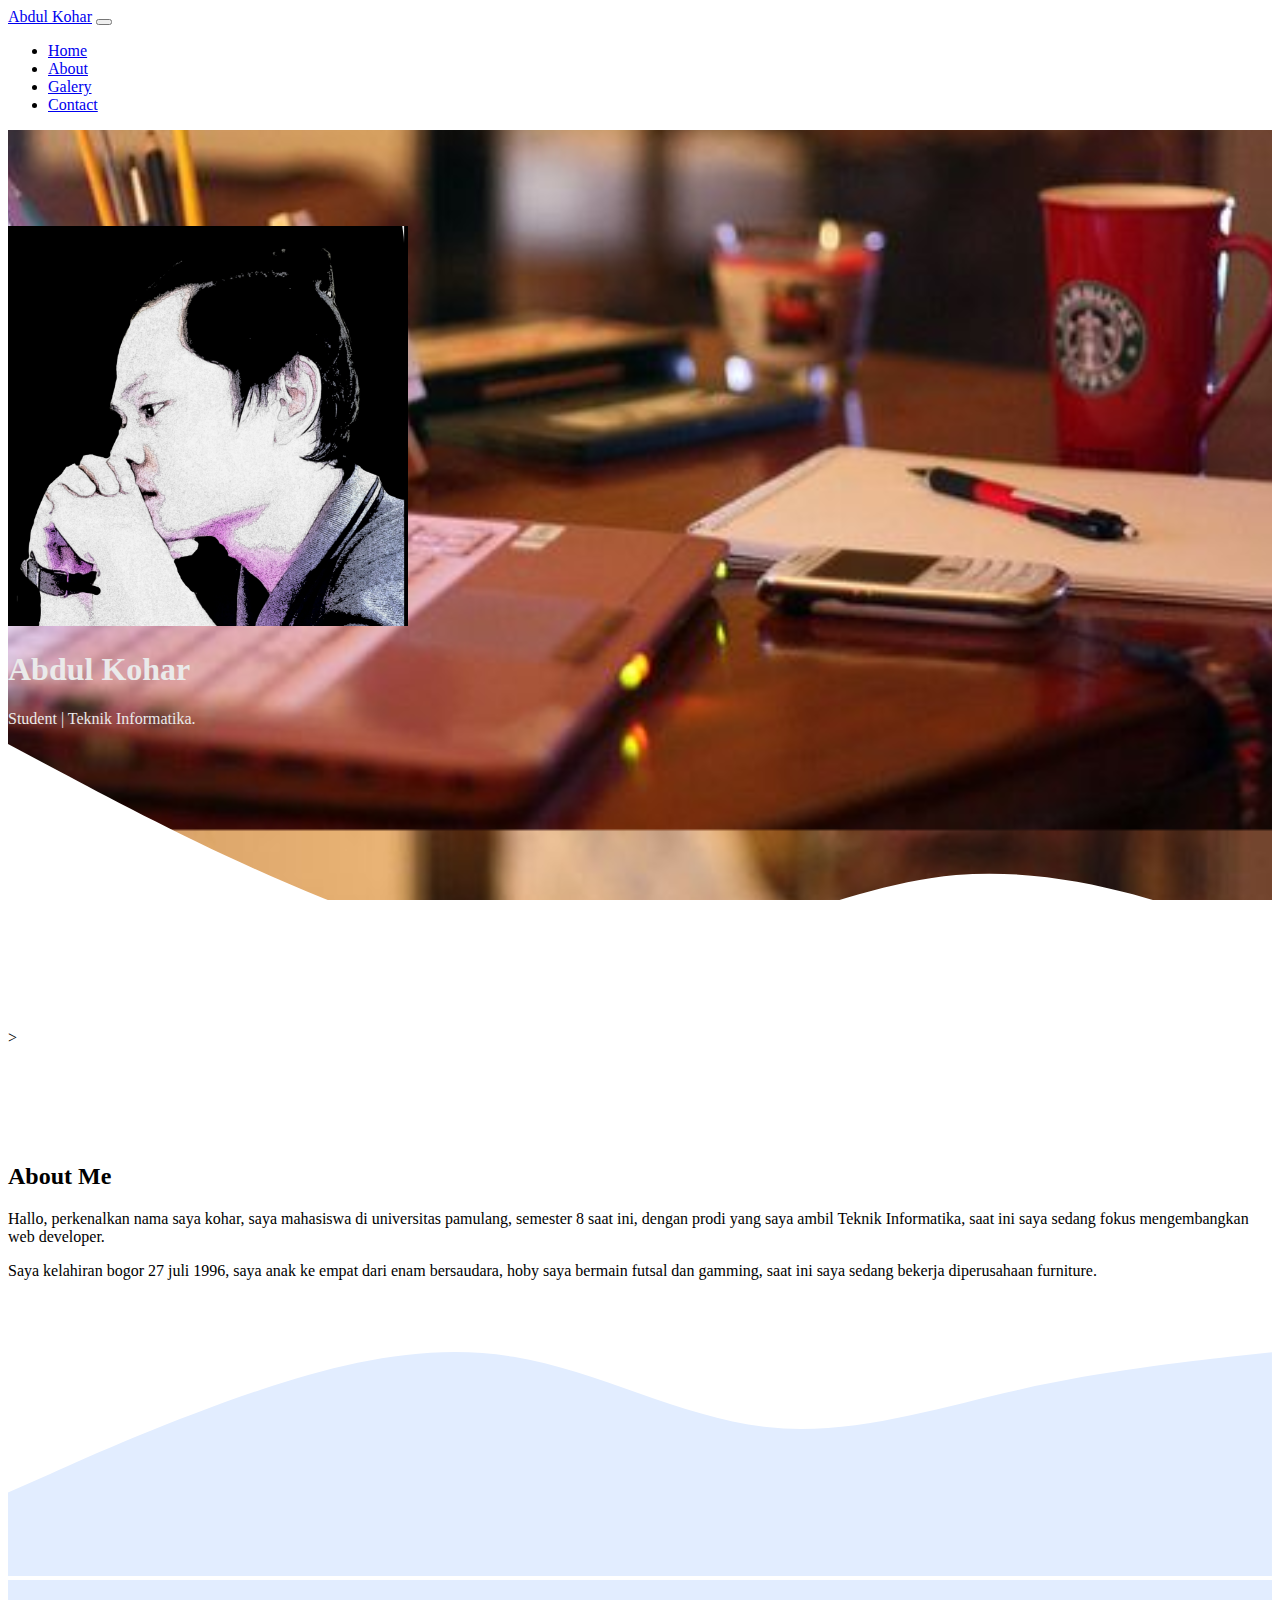
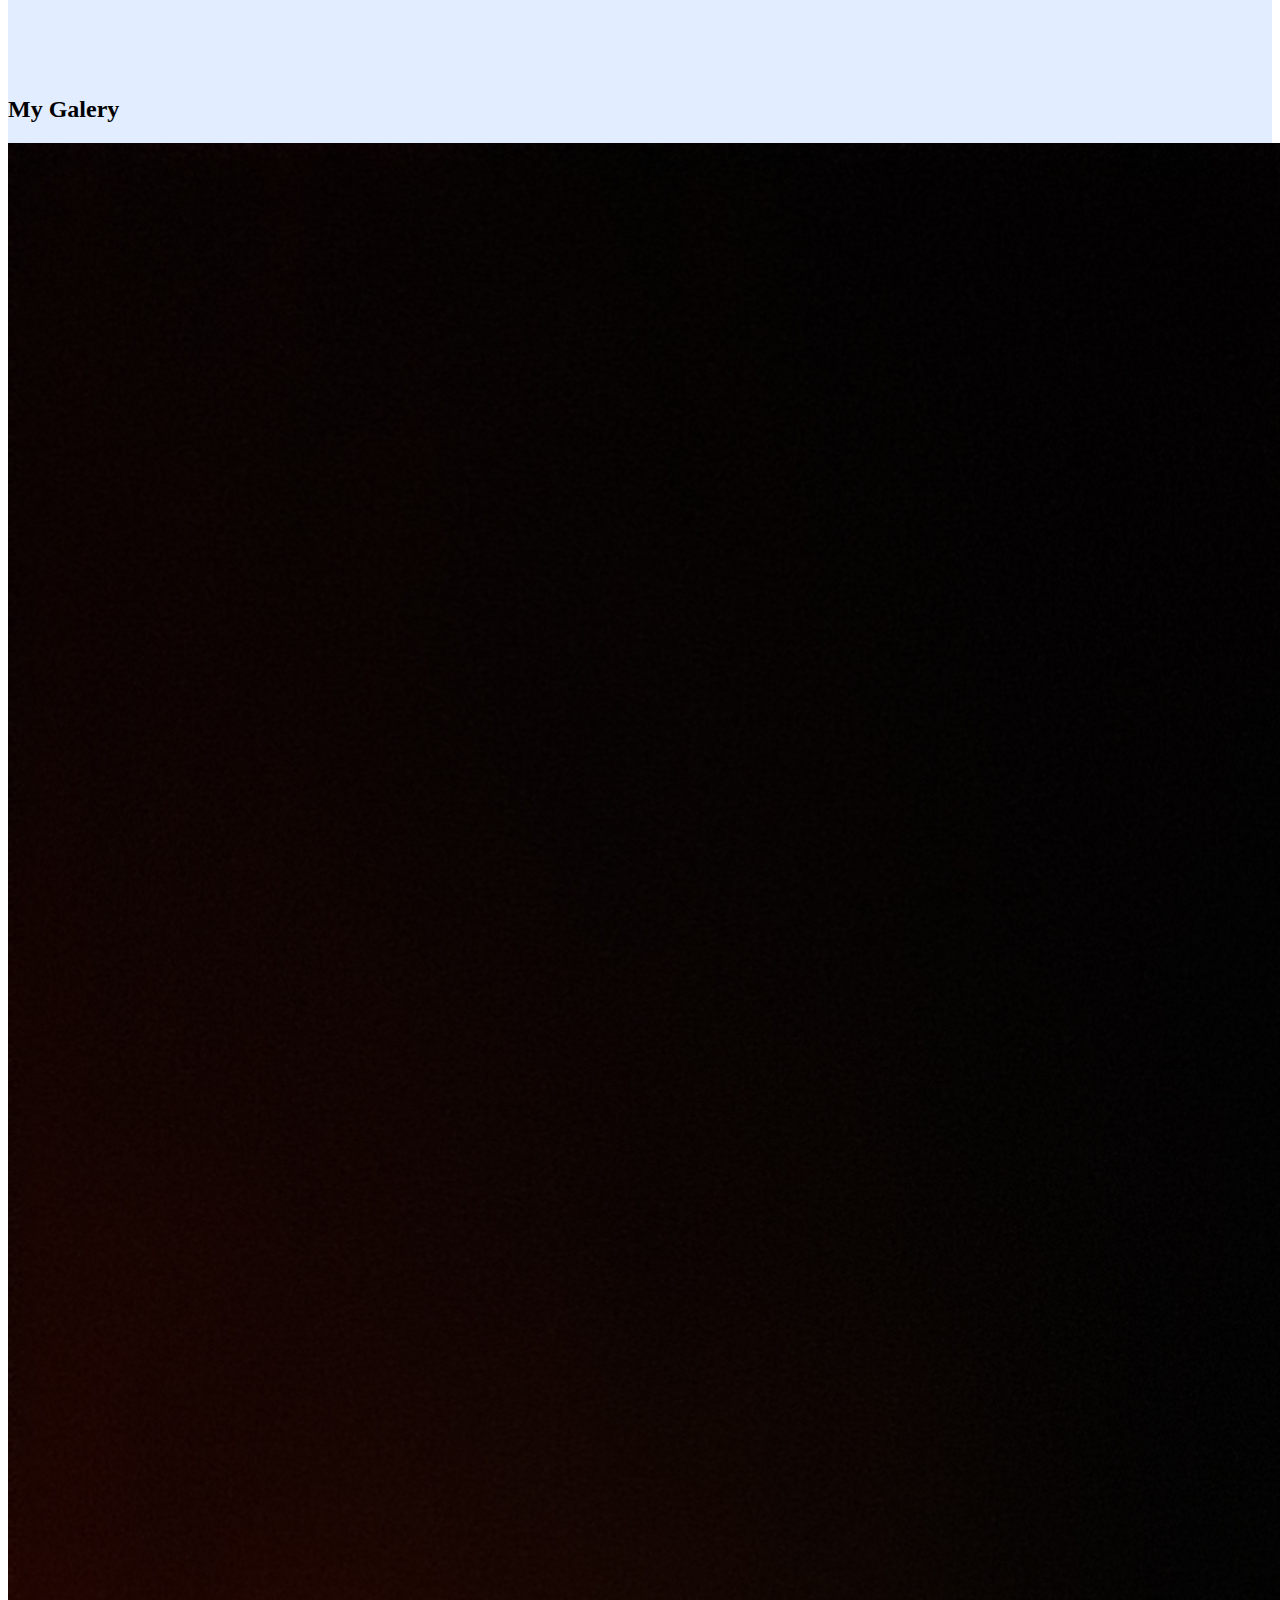
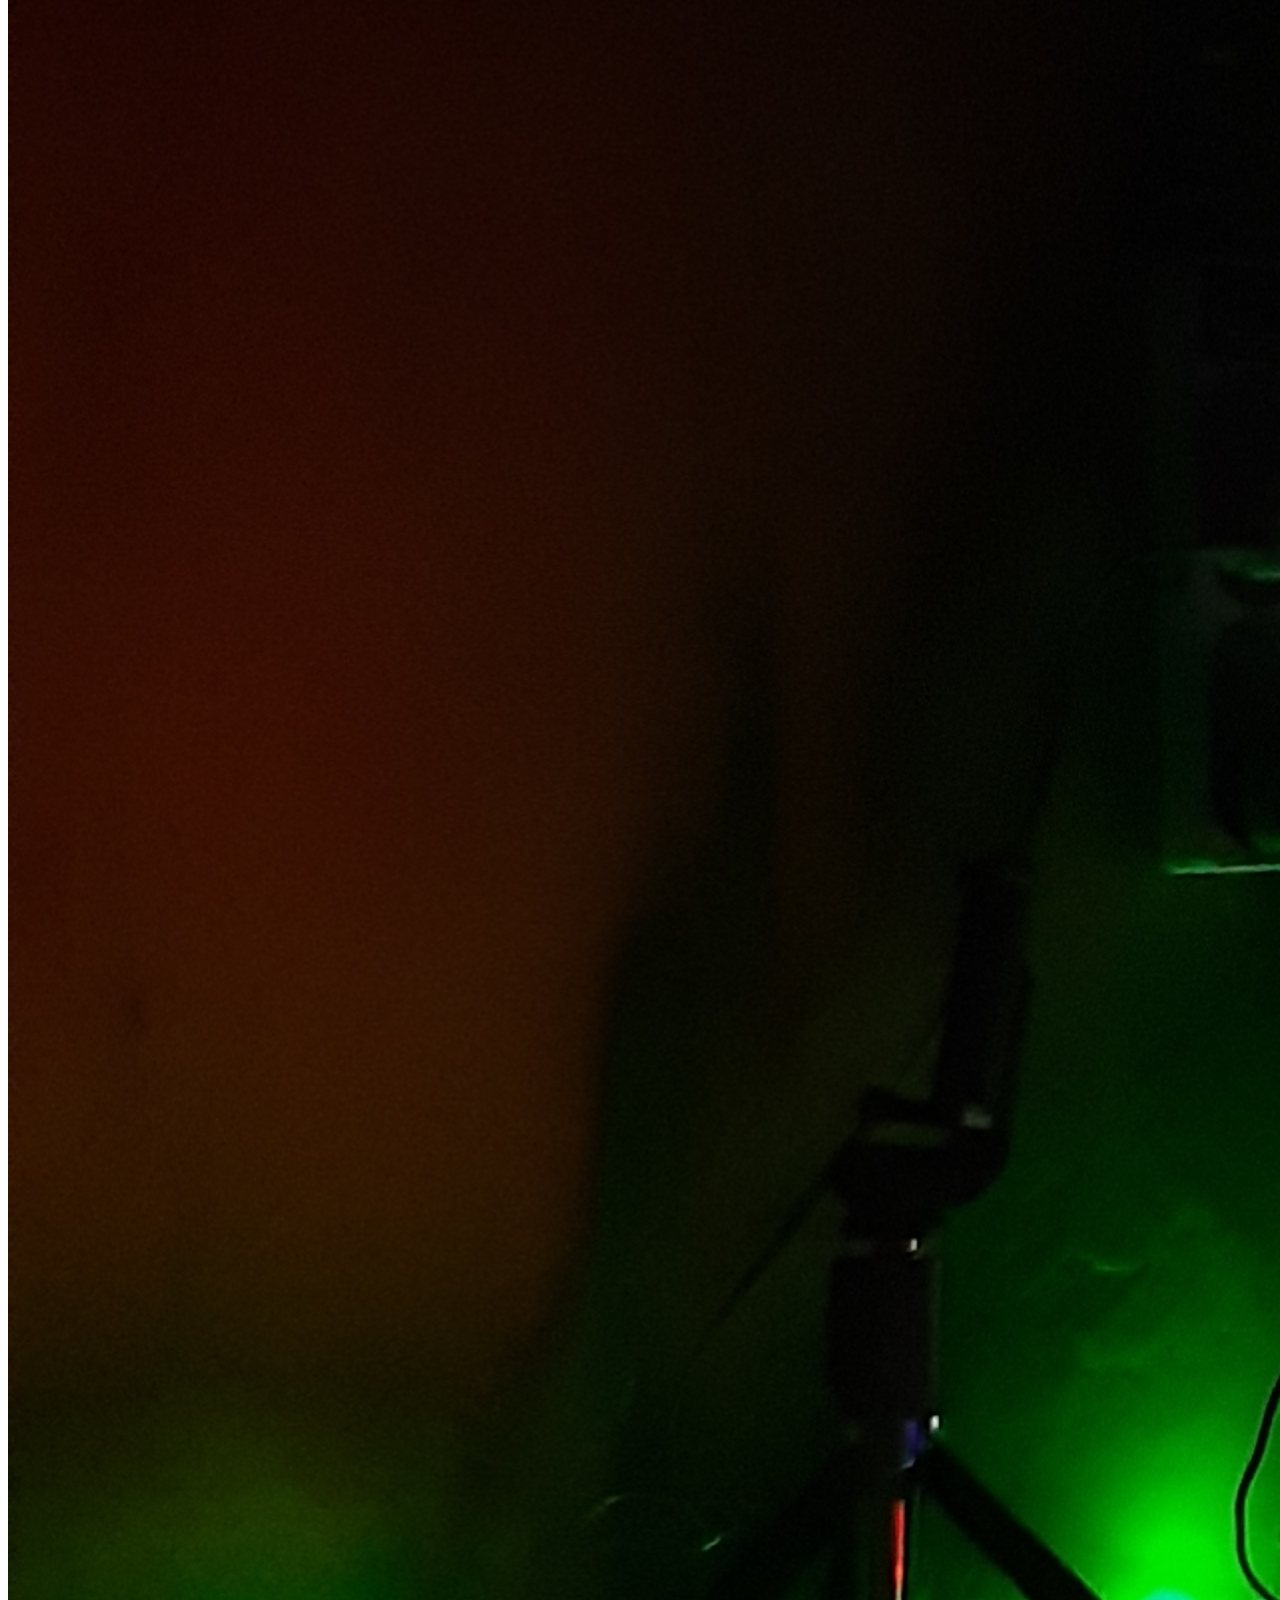
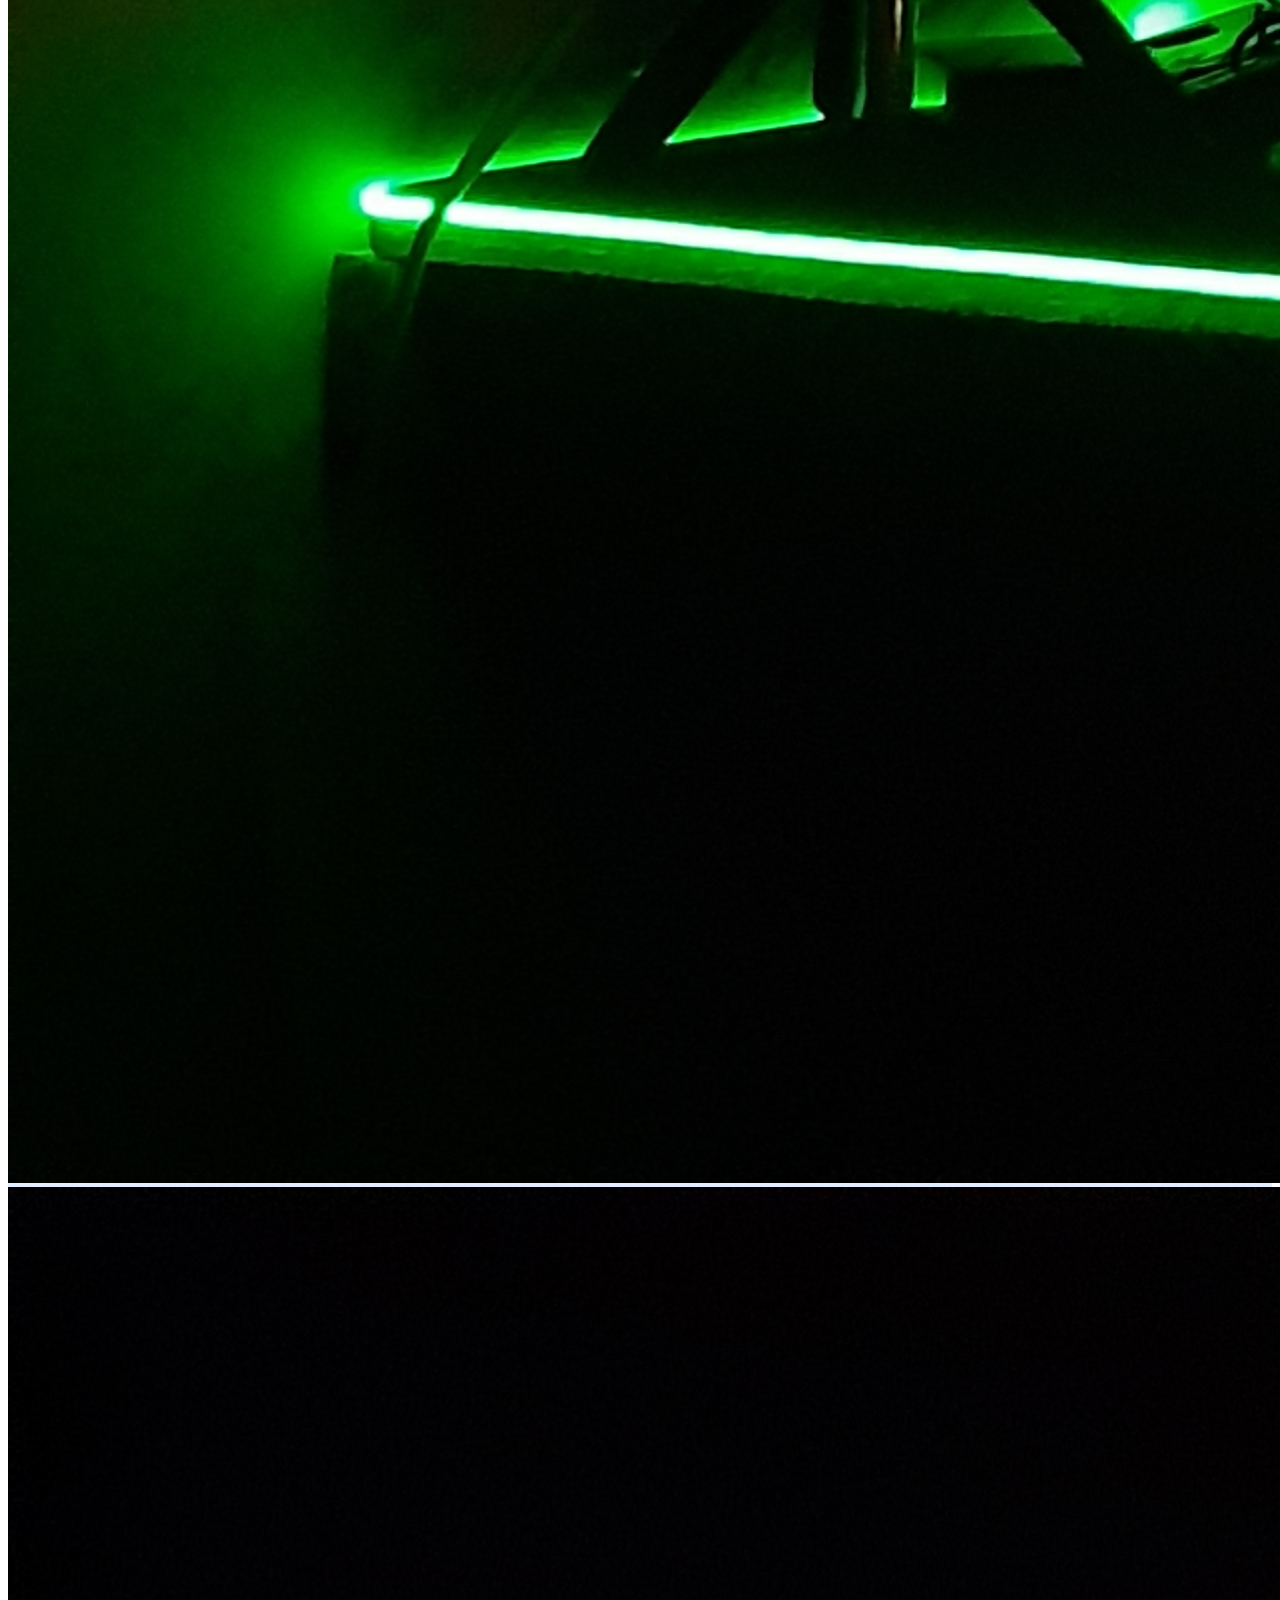
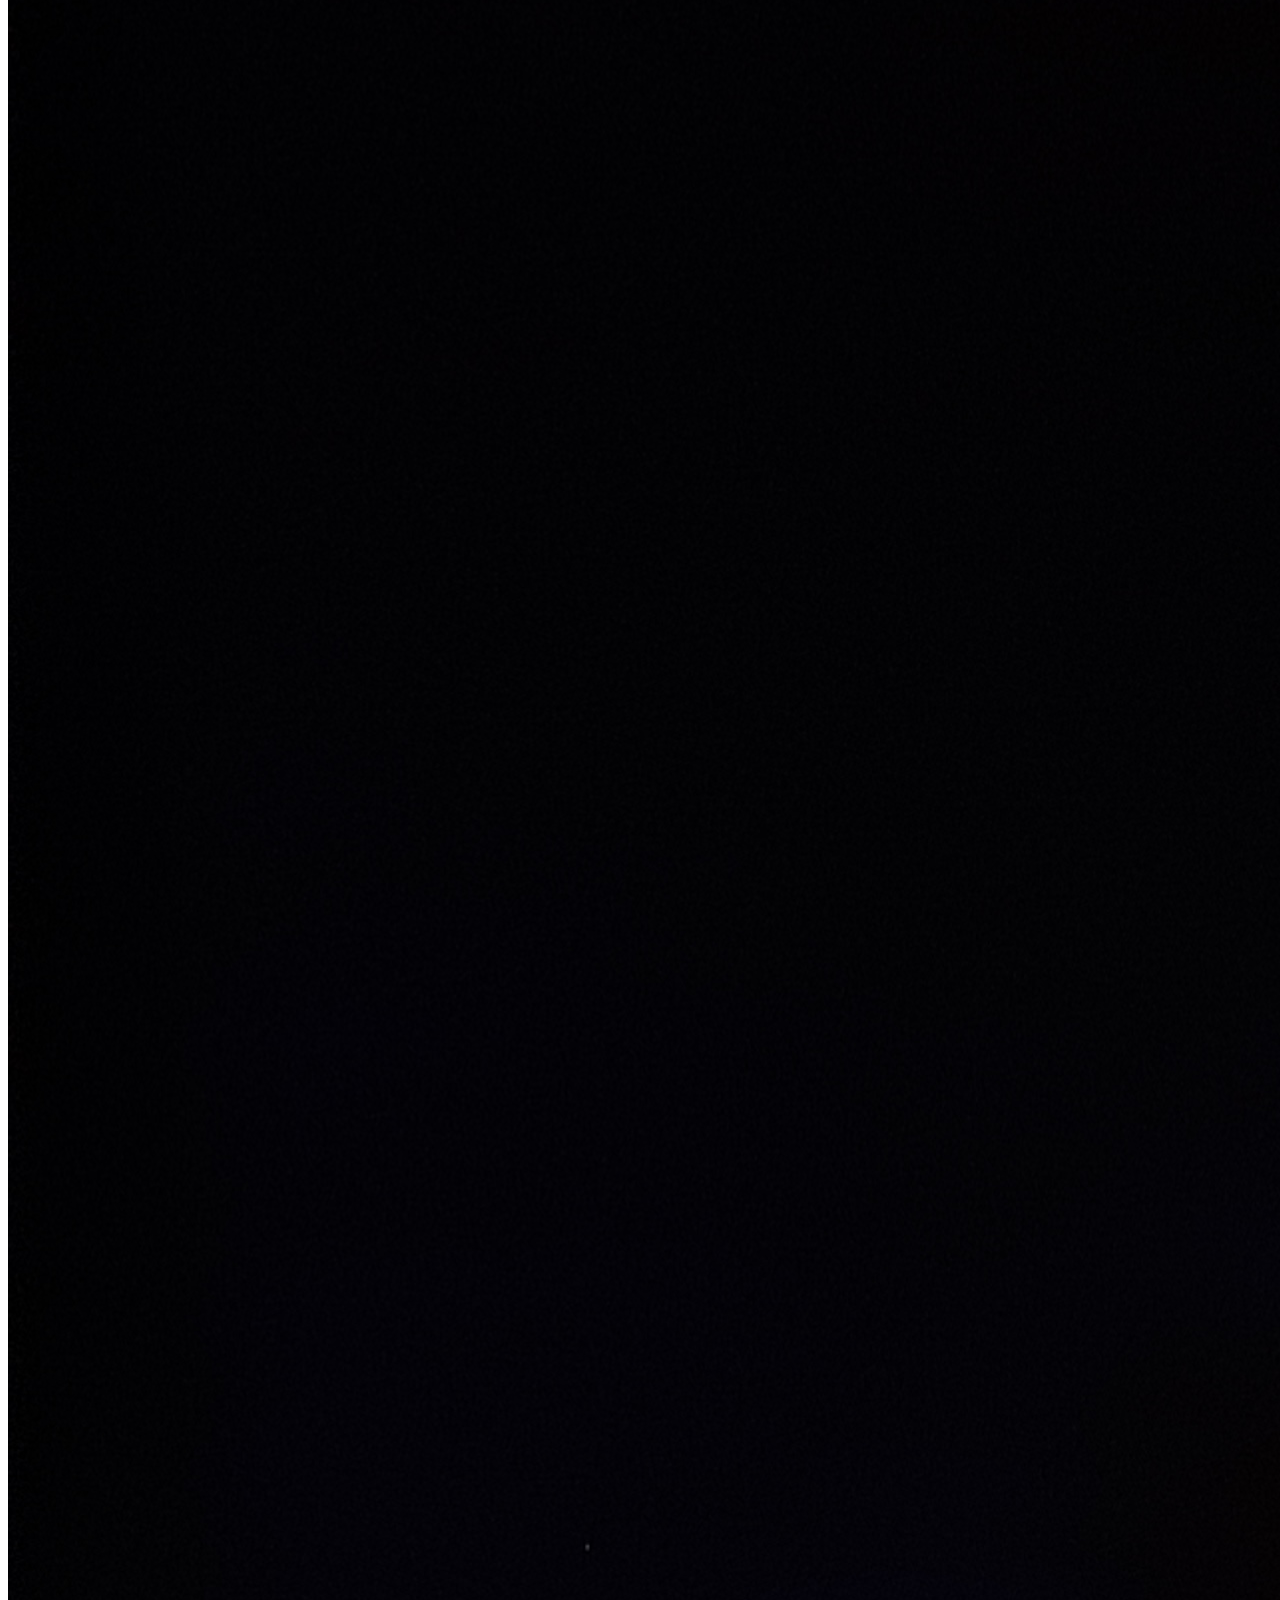
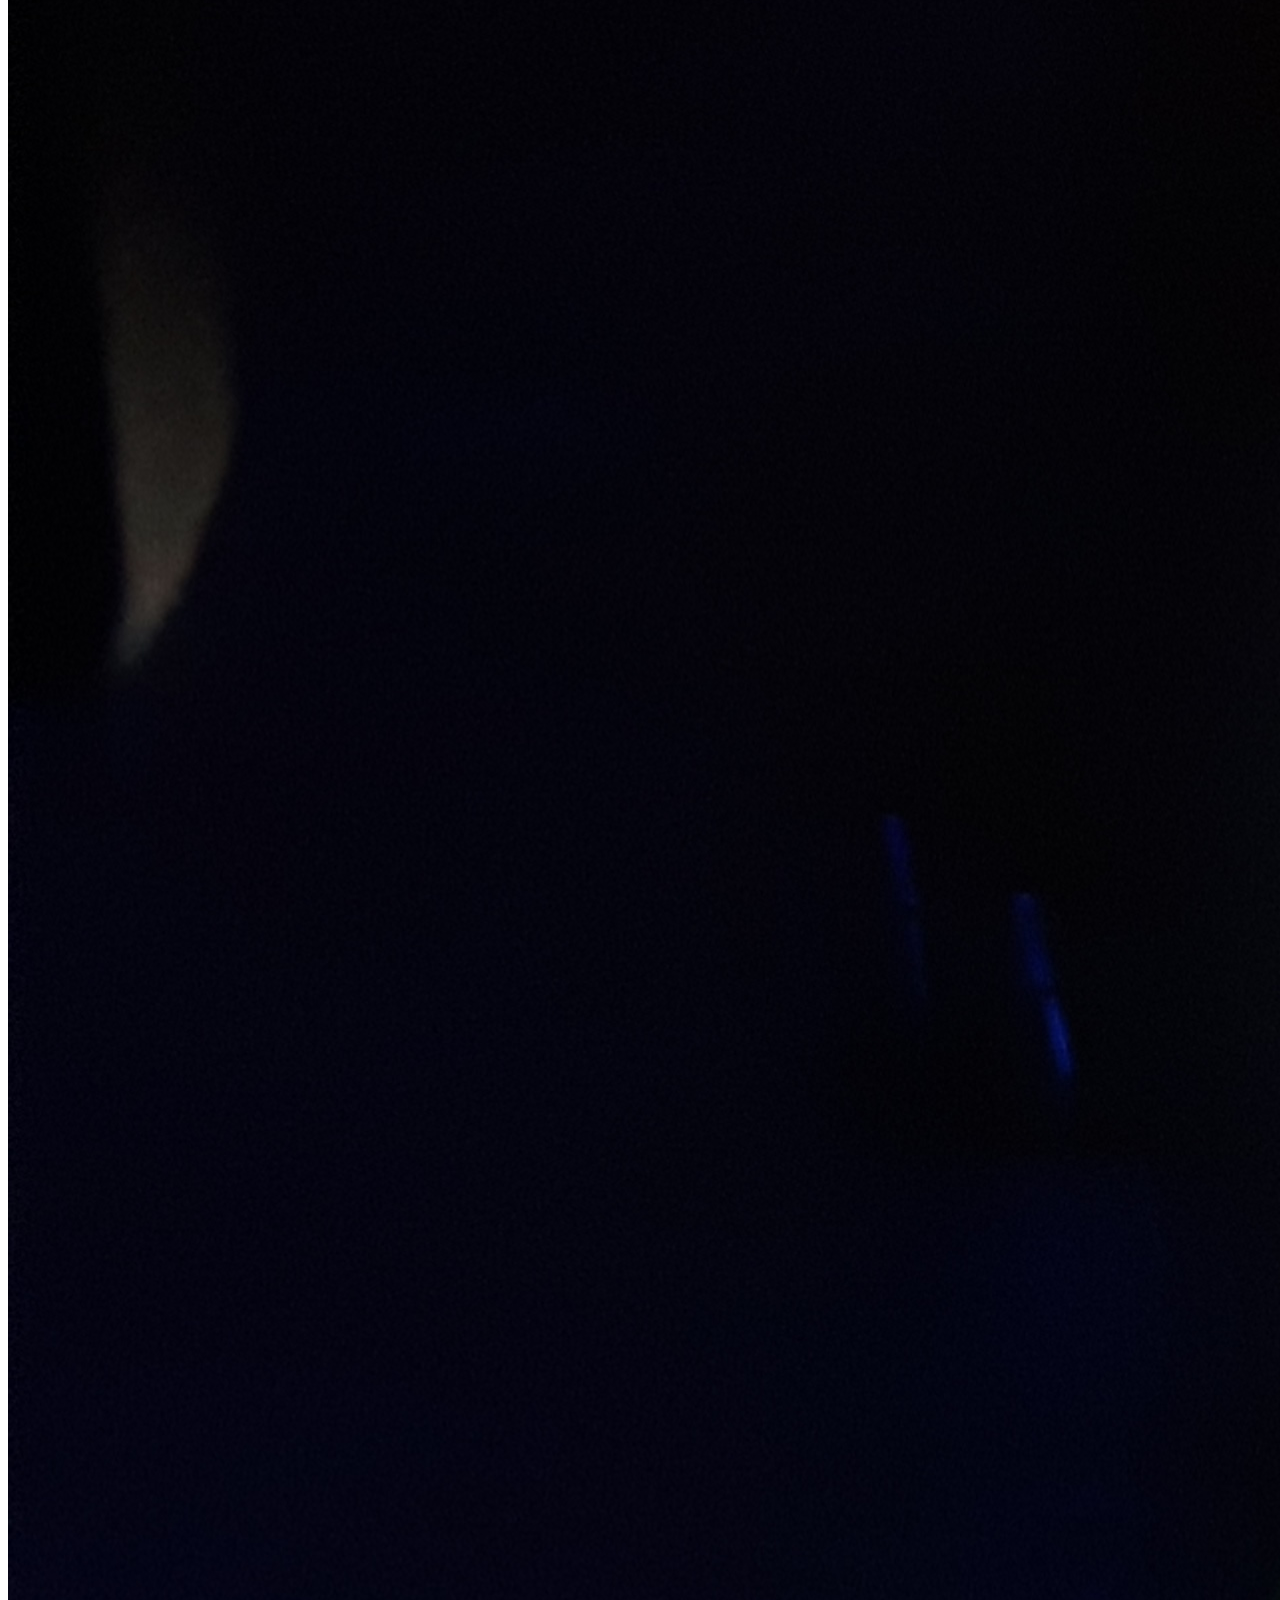
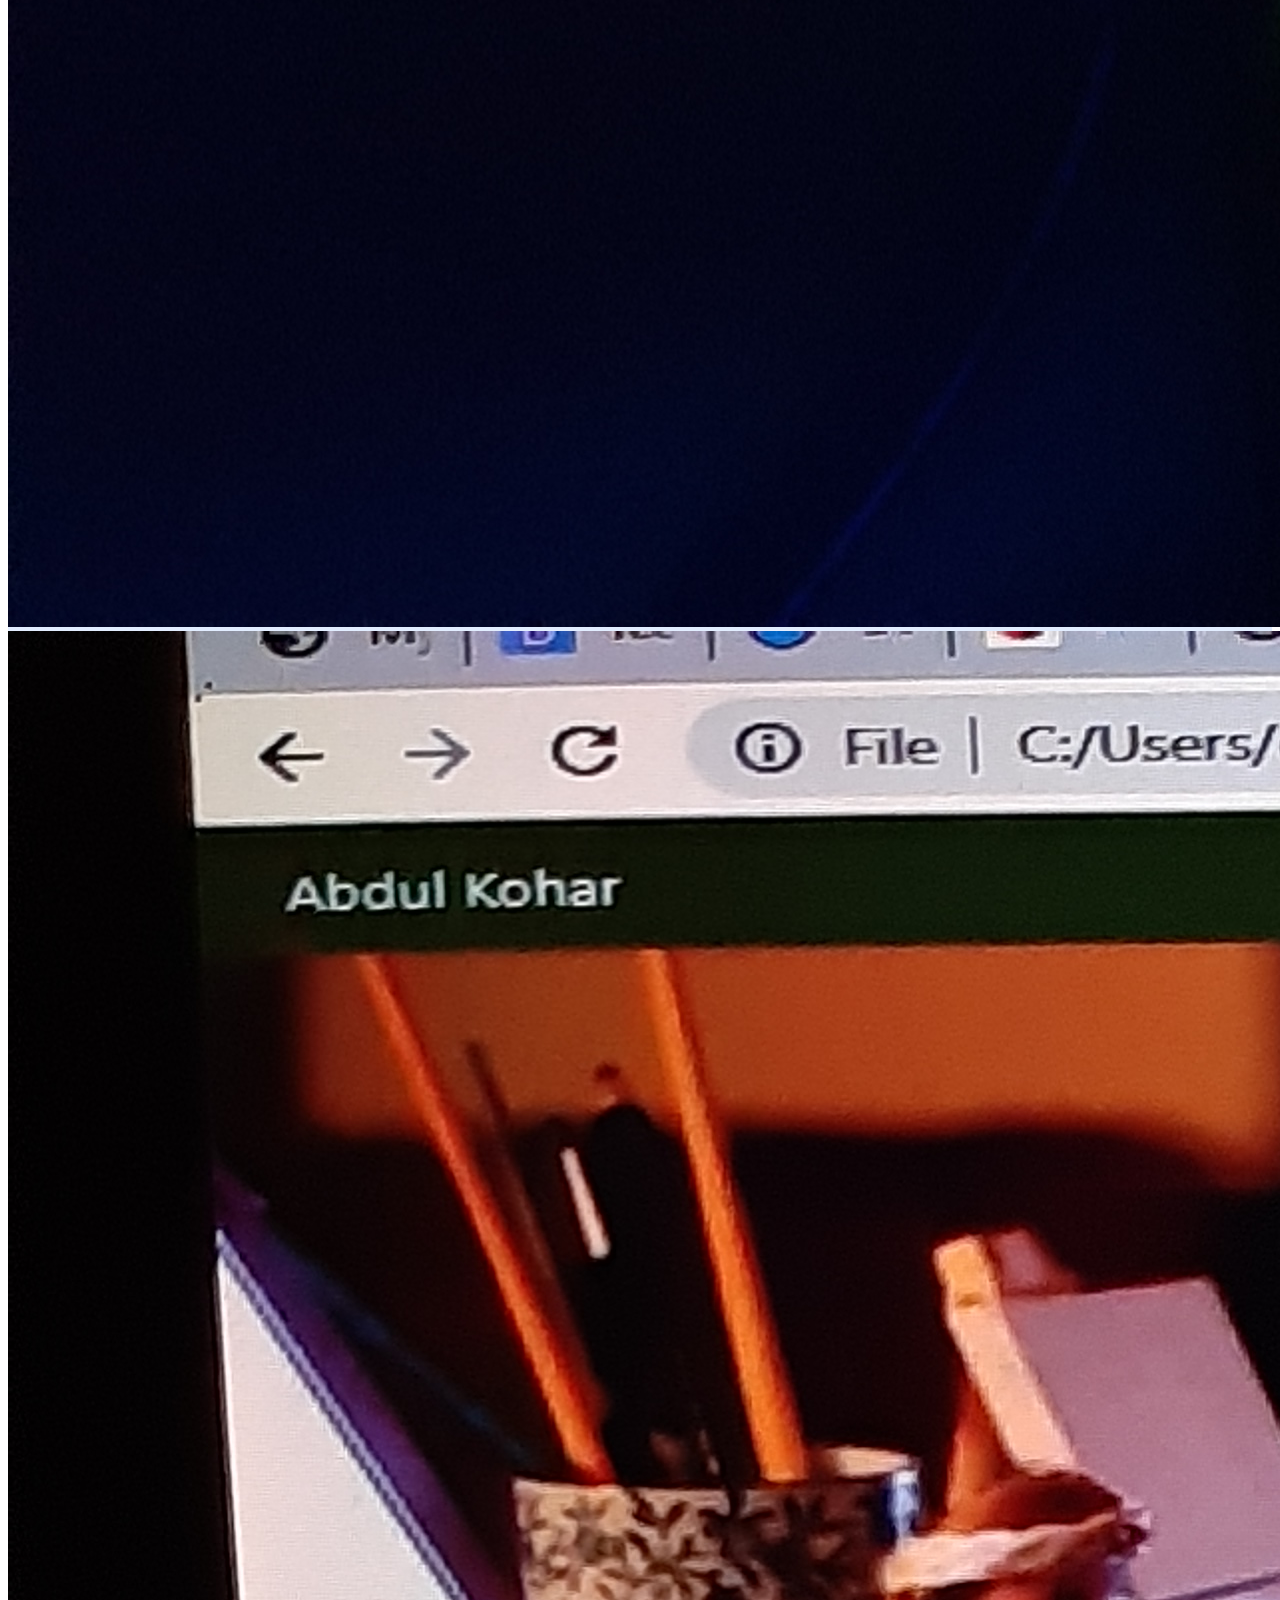
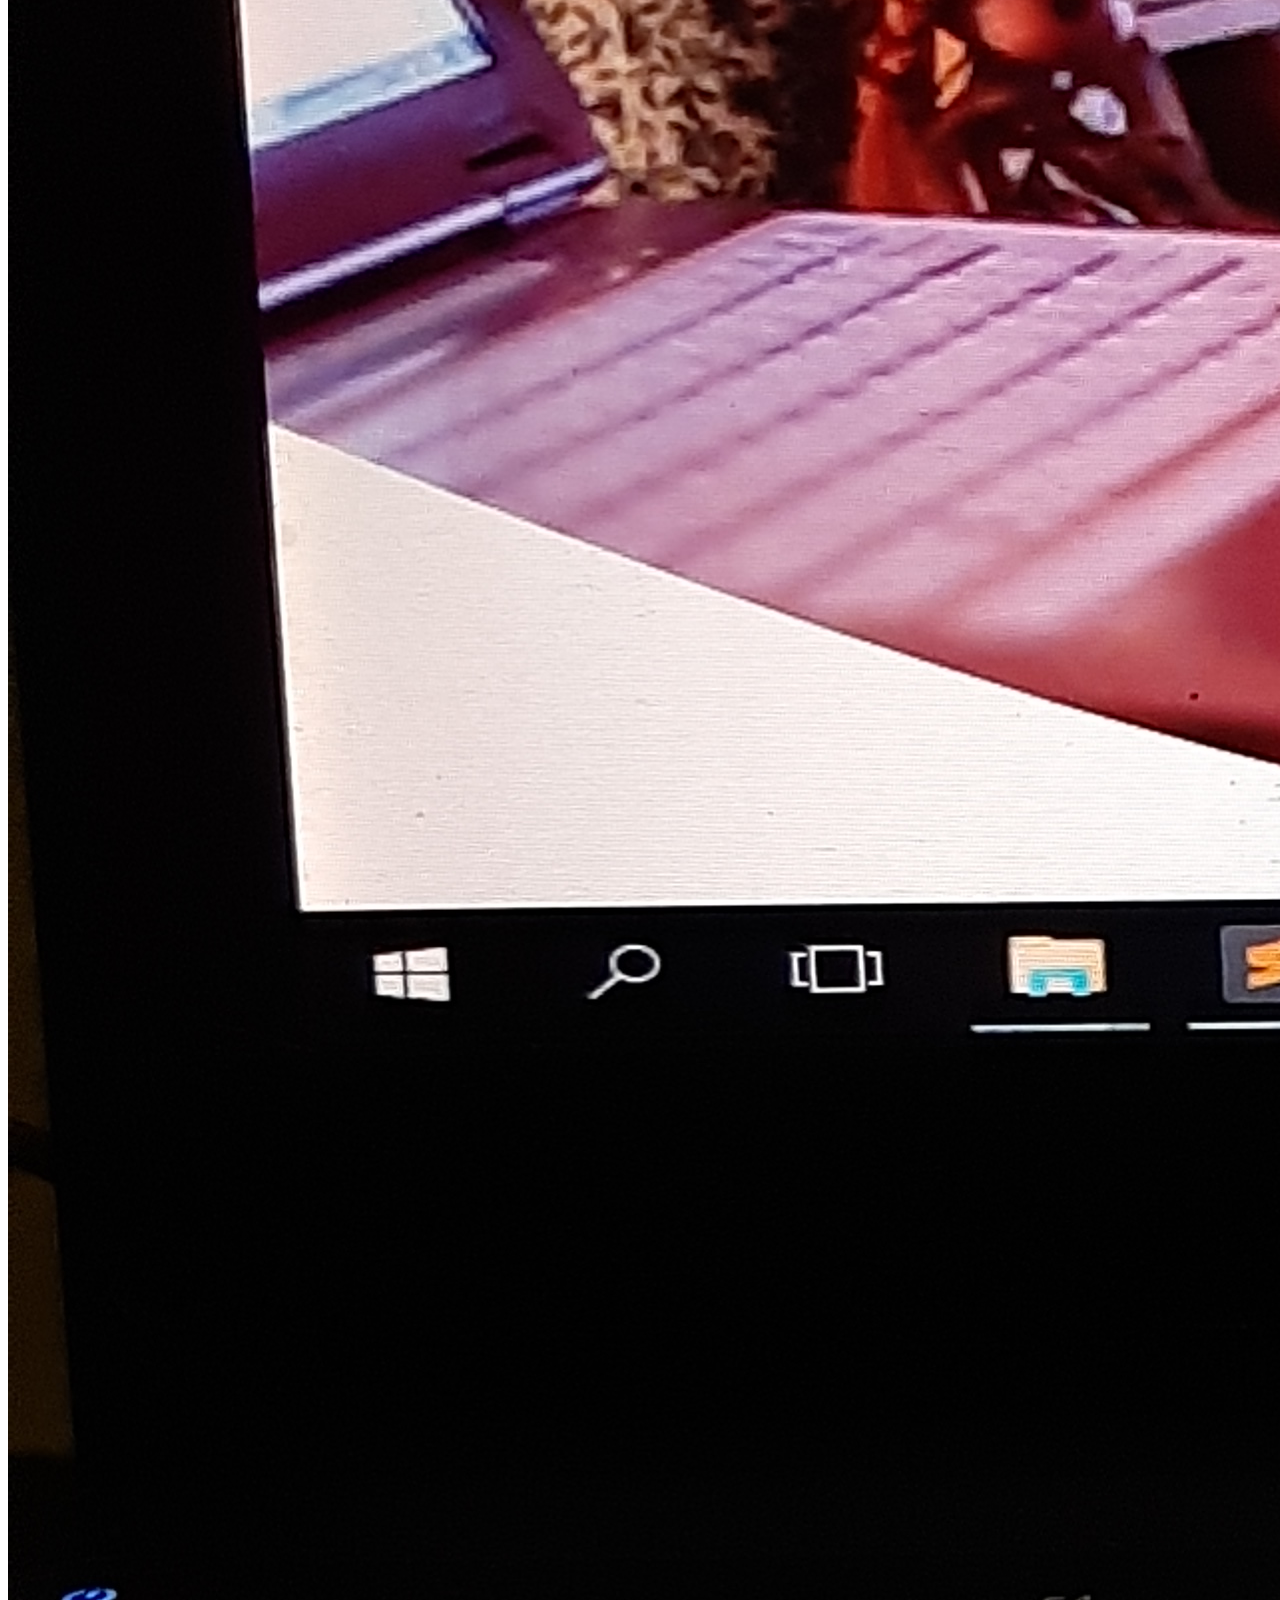
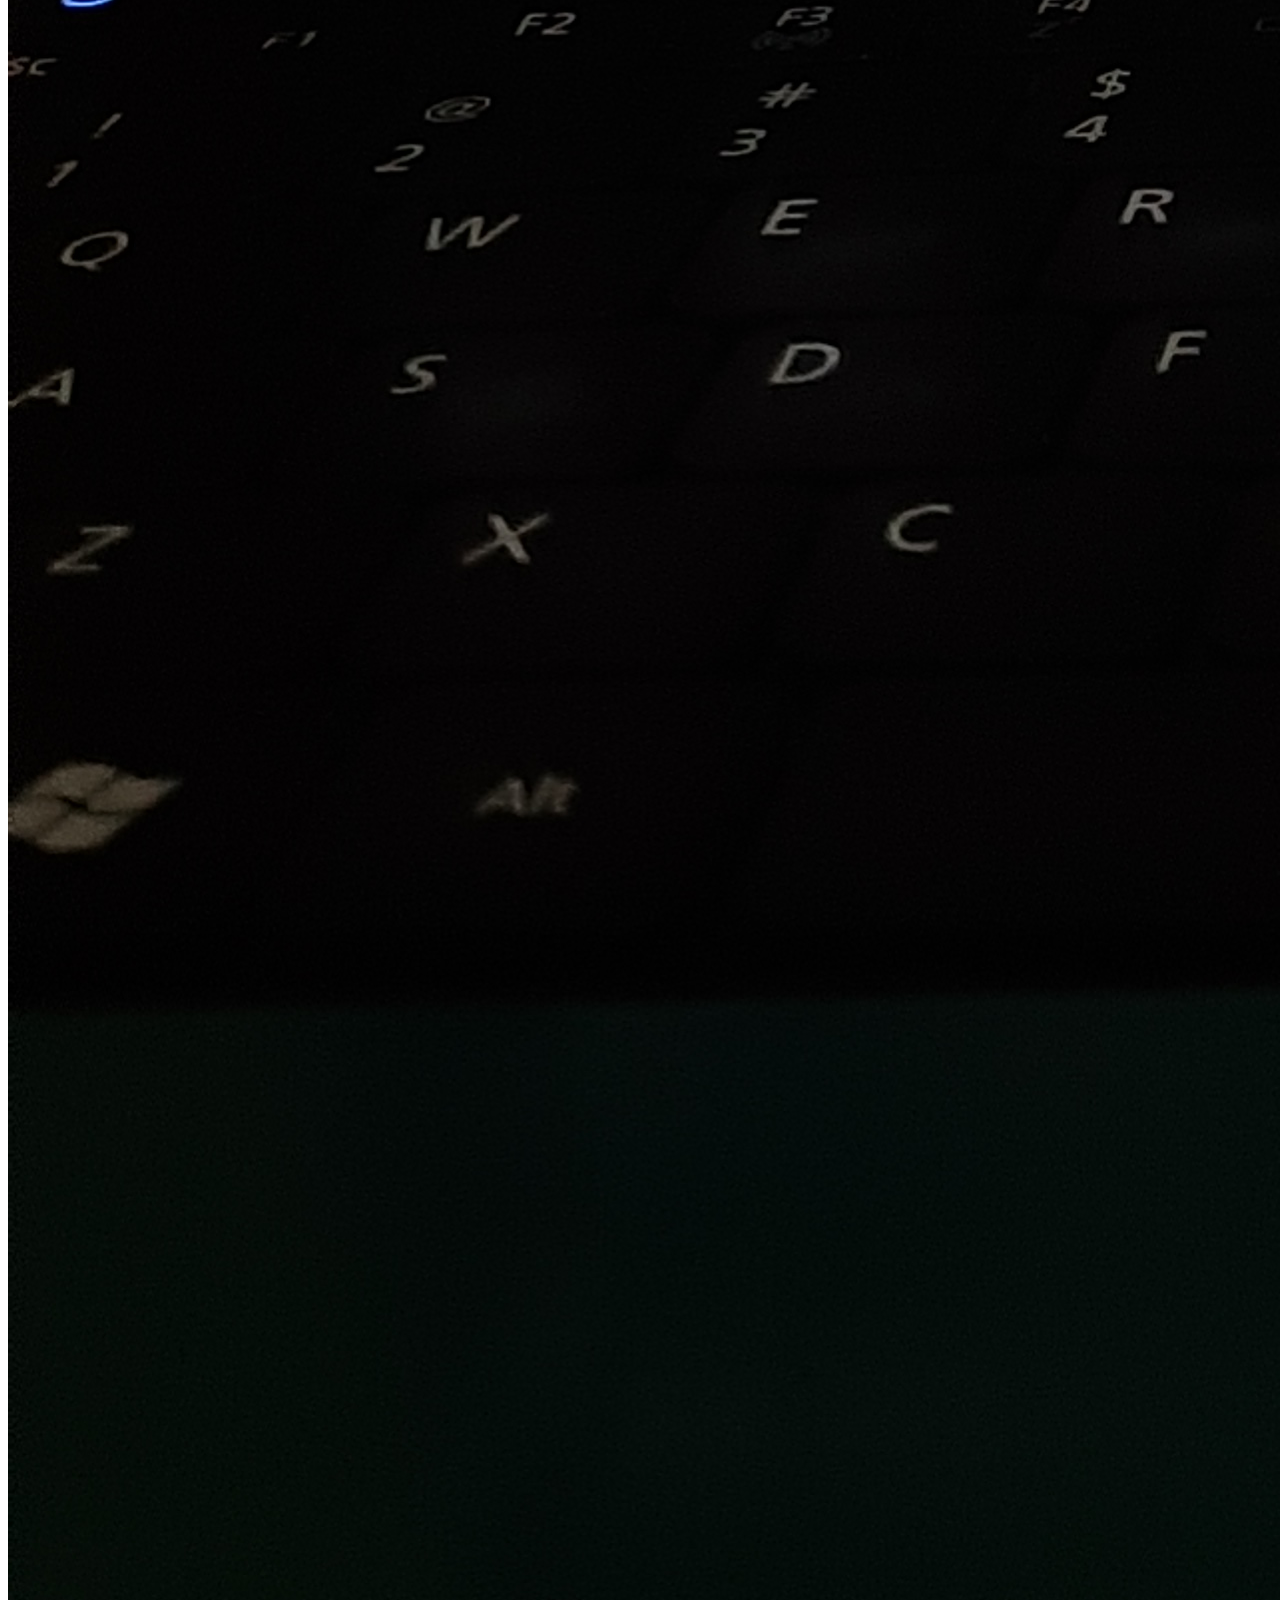
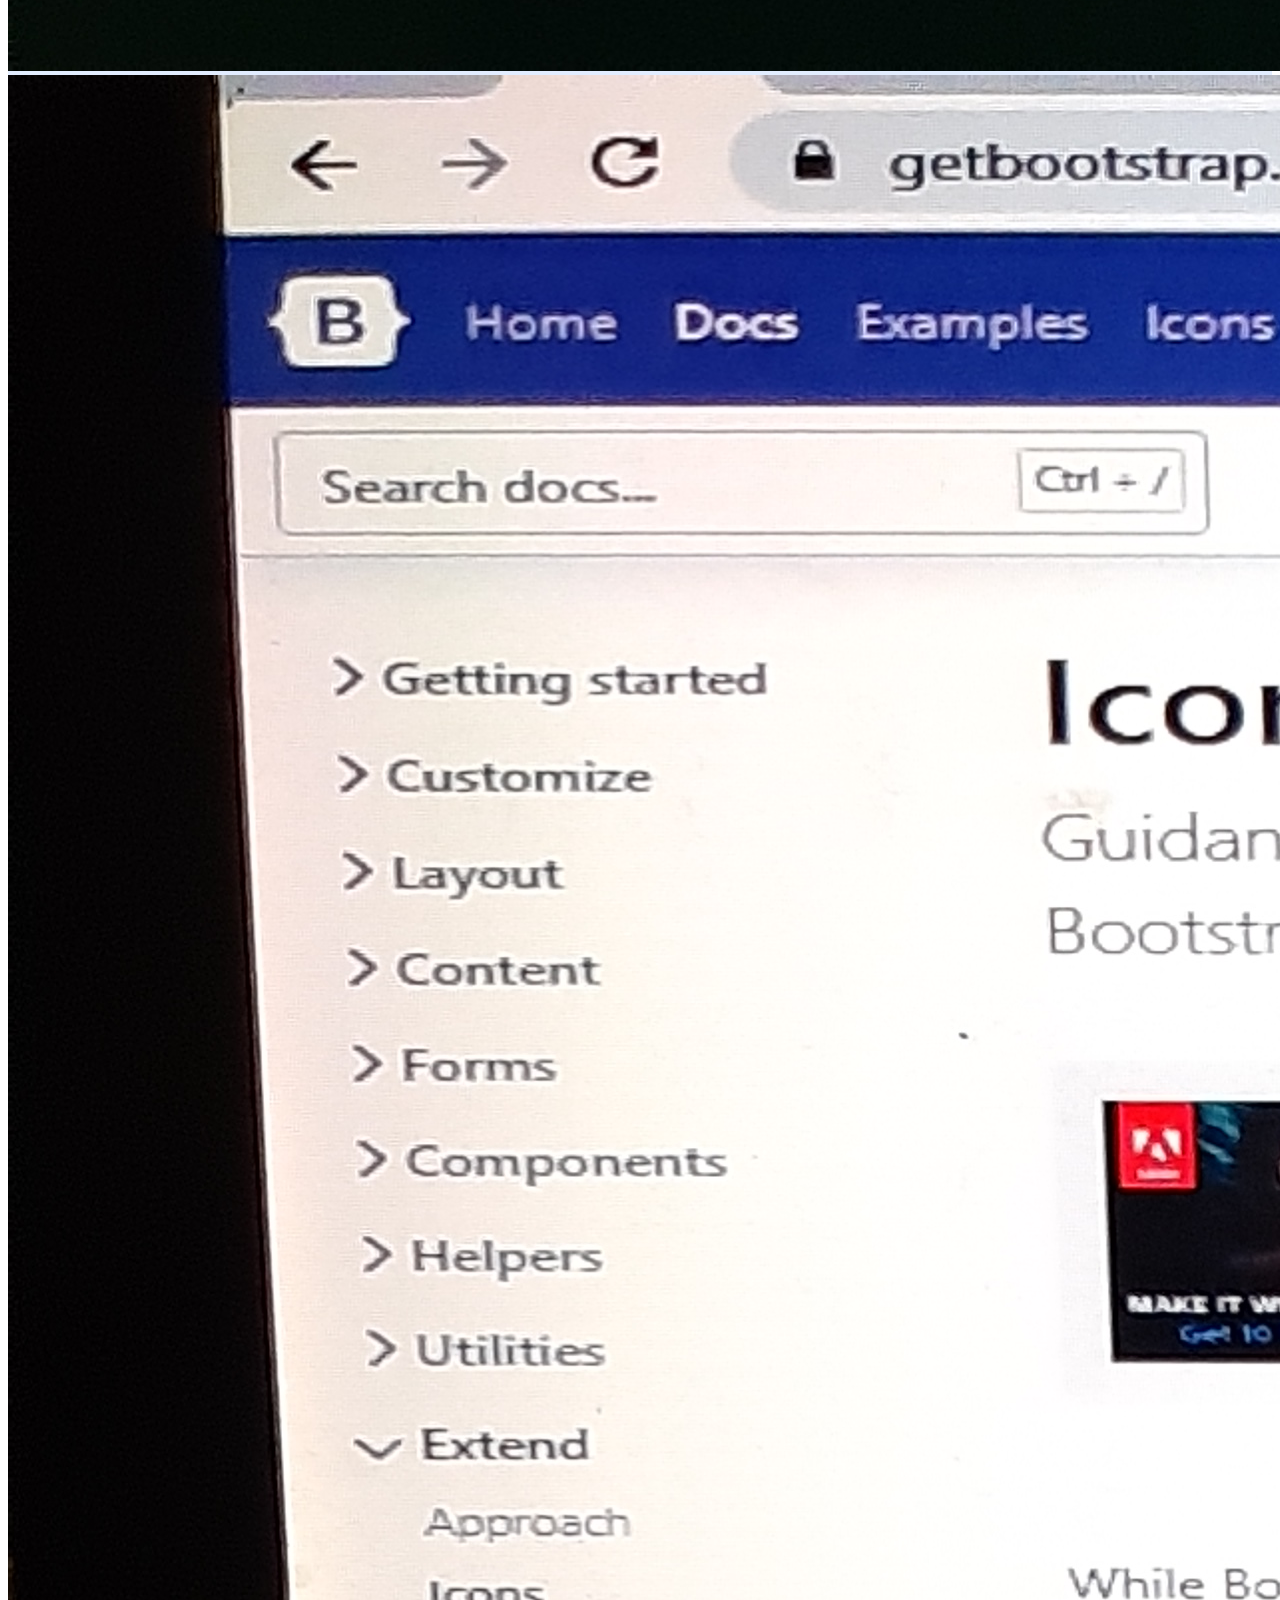
==== commit bcdcac9a: "mengubah" ====
--- a/index.html
+++ b/index.html
@@ -1,4 +1,4 @@
-<!doctype html>
+ <!doctype html>
 <html lang="en">
   <head>
     <!-- Required meta tags -->
@@ -10,10 +10,8 @@
 
 
     <!-- my css -->
-    <link rel="stylesheet" href="css/style.css"/>
-    <link rel="stylesheet" href="font-awesome/css/font-awesome.mi.css"/>
-
-
+    <link rel="stylesheet"  href="css/style.css">
+    
 
 
 
@@ -143,28 +141,34 @@
         </div>
         <div class="row justify-content-center">
           <div class="col-md-5">
-            <form>
+           <div class="alert alert-success alert-dismissible fade show d-none my-alert" role="alert">
+                <strong>Berhasil!</strong> Pesan telah terkirim.
+                <button type="button" class="btn-close" data-bs-dismiss="alert" aria-label="Close"></button>
+              </div>
+            <form name="portfolio-form-contact">
             <div class="mb-3">
-              <label for="name" class="form-label">Nama Lengkap</label>
-              <input type="text" class="form-control" id="name" aria-describedby="name">
-            </div>
-             <div class="mb-3">
-              <label for="alamat" class="form-label">Alamat</label>
-              <input type="text" class="form-control" id="alamat" aria-describedby="alamat">
+              <label for="name" class="form-label">Nama</label>
+              <input type="text" class="form-control" id="name" aria-describedby="name" name="nama" placeholder="Masukkan Nama"/>
             </div>
              <div class="mb-3">
               <label for="notel" class="form-label">No Telephon</label>
-              <input type="notel" class="form-control" id="notel" aria-describedby="notel">
+              <input type="notel" class="form-control" id="notel" aria-describedby="notel" name="no telephon"/>
             </div>
              <div class="mb-3">
               <label for="email" class="form-label">Email</label>
-              <input type="email" class="form-control" id="email" aria-describedby="email">
+              <input type="email" class="form-control" id="email" aria-describedby="email" name="email"/>
             </div>
             <div class="mb-3">
              <label for="pesan" class="form-label">Pesan</label>
-              <textarea class="form-control" id="pesan" rows="3"></textarea>
-            </div>
-            <button type="submit" class="btn btn-primary">Kirim</button>
+              <textarea class="form-control" id="pesan" rows="3" name="pesan"></textarea>
+            </div>
+            <button type="submit" class="btn btn-primary btn-kirim">Kirim</button>
+
+              <button class="btn btn-primary btn-loading d-none" type="button" disabled>
+              <span class="spinner-grow spinner-grow-sm" role="status" aria-hidden="true"></span>
+              Loading...
+
+            </button>
            </form>
           </div>
         </div>
@@ -178,8 +182,8 @@
 
     <!-- footer -->
     <footer class="bg-primary text-white pb-5">
-      <p class="text-center">Created built | <a href="https://www.instagram.com/akohar27/" class="text-white fw-bold">Abdul Kohar</a></p>
-      <i class="fa fa-coffee fa-4x"></i>
+      <p class="text-center">Created | <a href="https://www.instagram.com/akohar27/" class="text-white fw-bold text-center"> Abdul Kohar</a></p>
+    
     </footer>
     <!-- penutup footer -->
 
@@ -193,11 +197,42 @@
 
 
 
-
-
-
     
     <script src="https://cdn.jsdelivr.net/npm/bootstrap@5.0.2/dist/js/bootstrap.bundle.min.js" integrity="sha384-MrcW6ZMFYlzcLA8Nl+NtUVF0sA7MsXsP1UyJoMp4YLEuNSfAP+JcXn/tWtIaxVXM" crossorigin="anonymous"></script>
+
+    
+    <script>
+      const scriptURL = 'https://script.google.com/macros/s/AKfycbzOxmIyTM9iNLAqemivSbMf9af0IcYQycWmO5hfeg5KwfrEY8RLst9sfx6QAHRWnxGv/exec'
+      const form = document.forms['portfolio-form-contact'];
+      const btnKirim = document.querySelector('.btn-kirim');
+      const btnLoading = document.querySelector('.btn-loading');
+      const myAlert = document.querySelector('.my-alert');
+      
+
+
+
+
+        form.addEventListener('submit', (e) => {
+        e.preventDefault();
+        // saat di klik
+        // tampilan loading
+
+        btnLoading.classList.toggle('d-none');
+        btnKirim.classList.toggle('d-none');
+        fetch(scriptURL, { method: 'POST', body: new FormData(form) })
+          .then((response) => {
+
+            btnLoading.classList.toggle('d-none');
+            btnKirim.classList.toggle('d-none');
+            //my alert
+             myAlert.classList.toggle('d-none');
+            // riset
+            form.reset();
+            console.log('Success!', response);
+        })
+          .catch(error => console.error('Error!', error.message));
+      });
+  </script>
 
    
   </body>
--- a/css/style.css
+++ b/css/style.css
@@ -1,5 +1,3 @@
-
-
 
 .jumbotron {
 	background-image: url('..//img/header-bg1.jpg');
@@ -12,7 +10,7 @@
 }
 
 .jumbotron img {
-	width: 300px;
+	width: 400px;
 }
 
 
